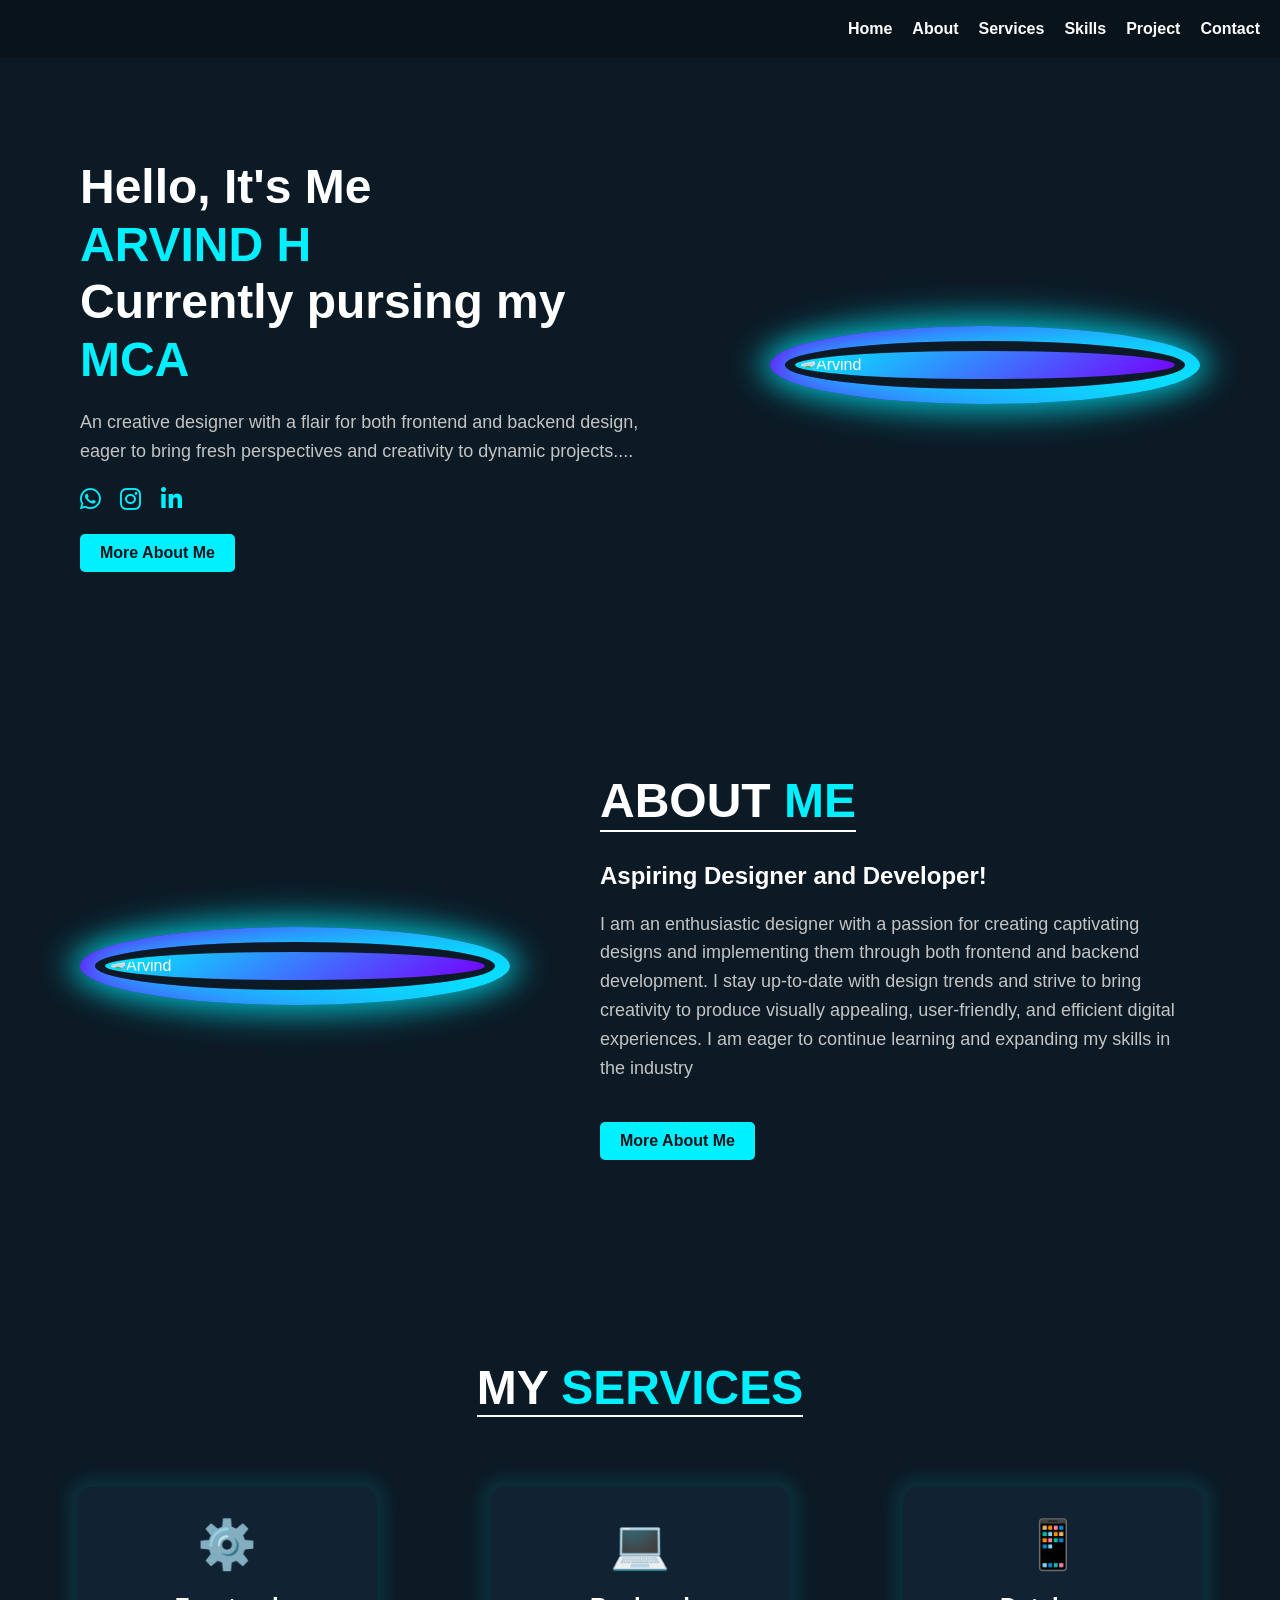
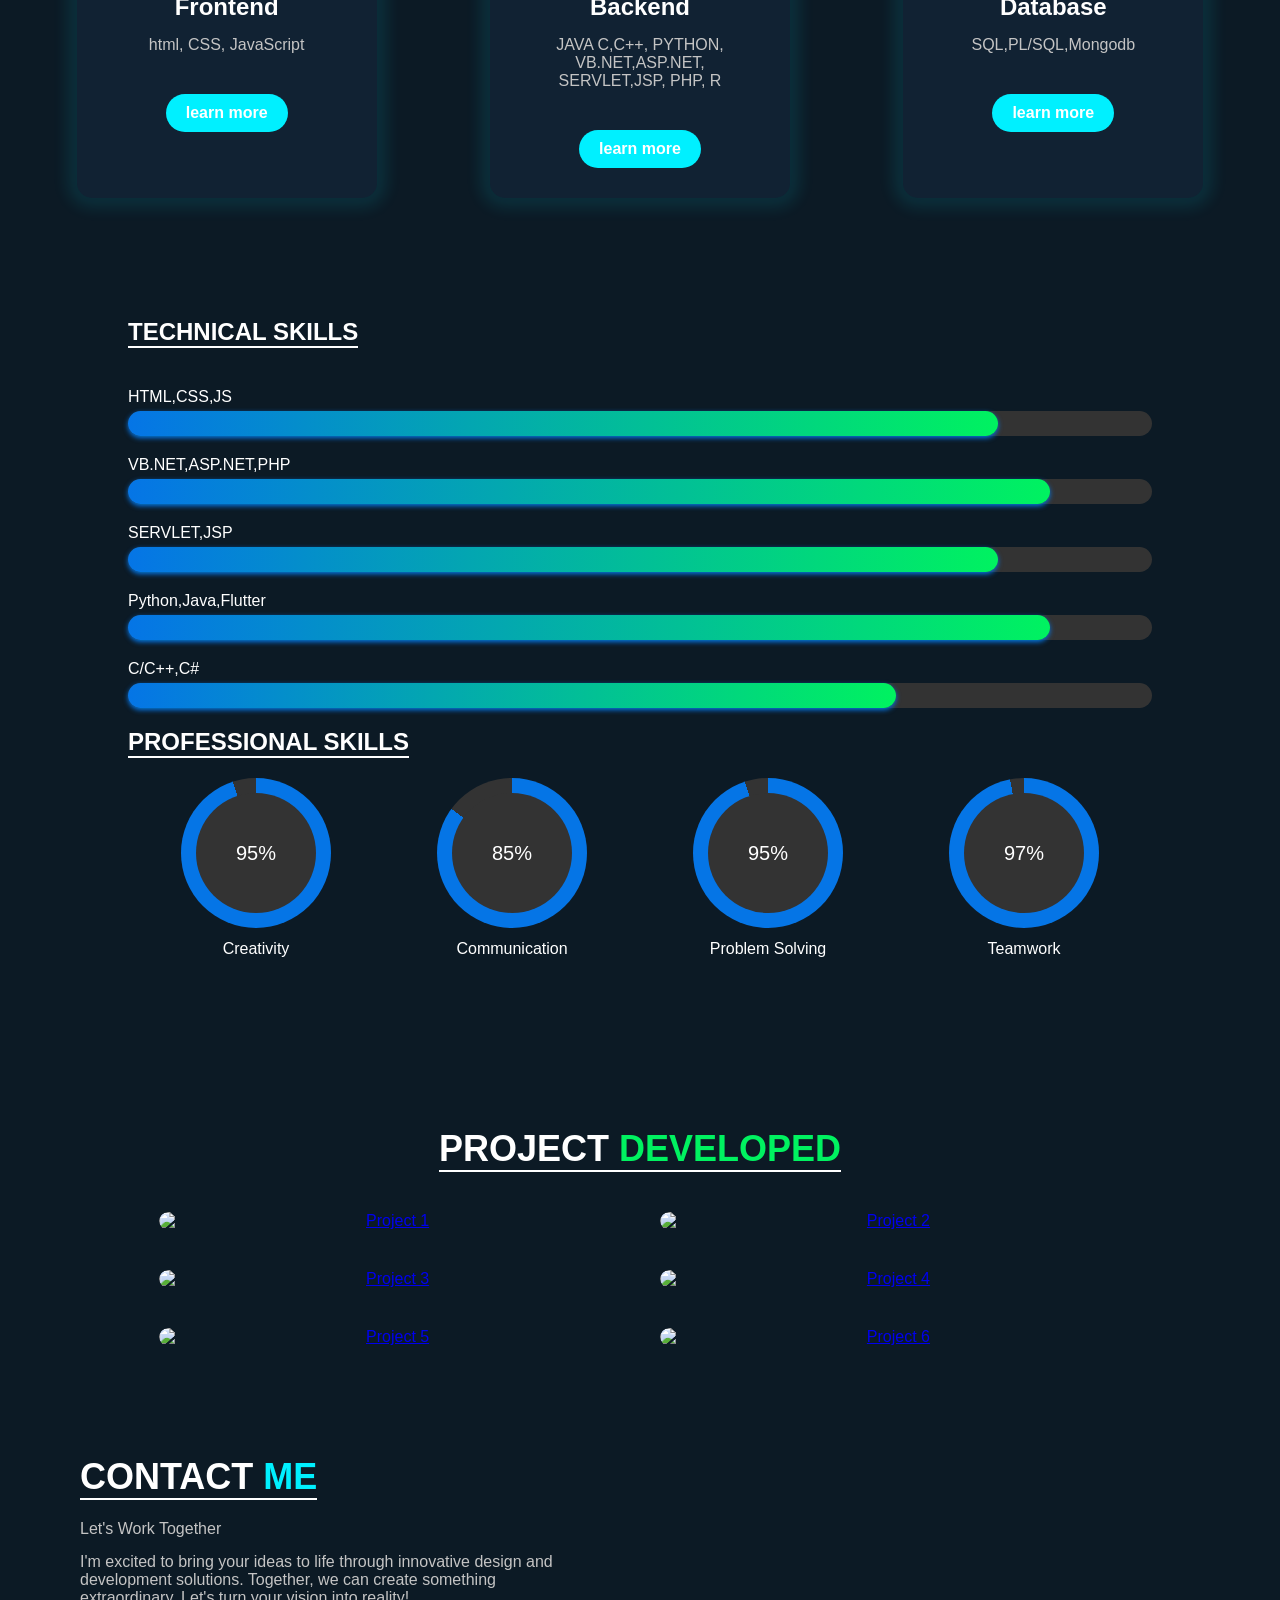
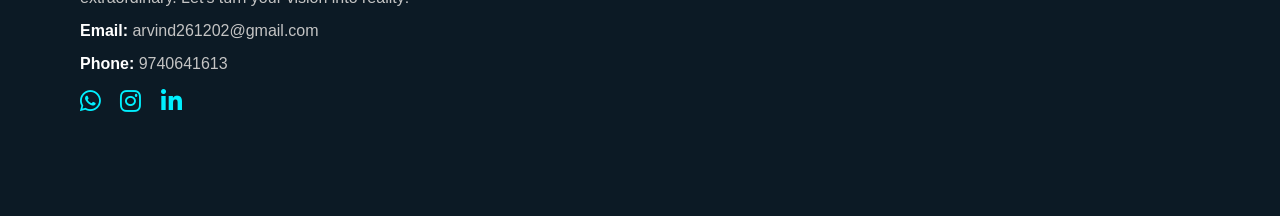
==== Neon Portfolio/index.html @ e2d6d31e "PEOJECT LINKS" ====
<!DOCTYPE html>
<html lang="en">
<head>
    <meta charset="UTF-8">
    <meta name="viewport" content="width=device-width, initial-scale=1.0">
    <title>Portfolio</title>
    <link rel="stylesheet" href="style.css">
    <link rel="stylesheet" href="https://cdnjs.cloudflare.com/ajax/libs/font-awesome/6.0.0-beta3/css/all.min.css">
</head>
<body>
    <header>
        <nav>
            <ul>
                <li><a href="#1">Home</a></li>
                <li><a href="#about">About</a></li>
                <li><a href="#services">Services</a></li>
                <li><a href="#s">Skills</a></li>
                <li><a href="#p">Project</a></li>
                <li><a href="#contact">Contact</a></li>
            </ul>
        </nav>
    </header>
    
    <section class="intro" id=1>
        <div class="intro-text">
            <h1>Hello, It's Me<br><span>ARVIND H</span><br>Currently pursing my<br><span class="typing-animation">MCA</span></h1>
            <p>An creative designer with a flair for both frontend and backend design, eager to bring fresh perspectives and creativity to dynamic projects....</p>
            <div class="social-links">
                <a href="https://wa.me/919740641613"><i class="fab fa-whatsapp"></i></a>
                <a href="https://www.instagram.com/p/CrRPmEQSIMWn3LwCwvvOv8_9trPXLYjxZOBSSM0/?igsh=NTc4MTIwNjQ2YQ=="><i class="fab fa-instagram"></i></a>
		<a href="https://www.linkedin.com/in/arvind-h-413308211"><i class="fab fa-linkedin-in"></i></a>
            </div>
            <a href="#" class="btn" id="actionButton">More About Me</a>
        </div>
        <div class="intro-image">
            <img src="https://github.com/arvindh2612/portfolio/blob/main/Neon%20Portfolio/1.jpg?raw=true" alt="Arvind">
        </div>
    </section>

    <section class="about" id="about">
        <div class="about-image">
            <img src="https://github.com/arvindh2612/portfolio/blob/main/Neon%20Portfolio/01.jpg?raw=true" alt="Arvind">
        </div>
        <div class="about-text">
            <h2>About <span>Me</span></h2>
            <h3>Aspiring Designer and Developer!</h3>
            <p>
               I am an enthusiastic designer with a passion for creating captivating designs and implementing them through both frontend and backend development. I stay up-to-date with design trends and strive to bring creativity to produce visually appealing, user-friendly, and efficient digital experiences. I am eager to continue learning and expanding my skills in the industry
            </p>
            <a href="#" class="btn" id="actionButton">More About Me</a>
        </div>
    </section>

    <section class="services" id="services">
        <h2>My <span>Services</span></h2>
        <div class="services-container">
            <div class="service-box">
                <div class="service-icon">⚙️</div>
                <h3>Frontend</h3>
                <p>html,
		   CSS, 
		   JavaScript </p>
                <a href="#" class="btn" id="actionButton1">learn more</a>
            </div>
            <div class="service-box">
                <div class="service-icon">💻</div>
                <h3>Backend</h3>
                <p>JAVA 
		   C,C++,
		   PYTHON,
		   VB.NET,ASP.NET,
		   SERVLET,JSP,
		   PHP,
		   R</p>
                <a href="#" class="btn" id="actionButton"1>learn more</a>
            </div>
            <div class="service-box">
                <div class="service-icon">📱</div>
                <h3>Database</h3>
                <p>SQL,PL/SQL,Mongodb</p>
                <a href="#" class="btn" id="actionButton1">learn more</a>
            </div>
        </div>
    </section>

    <div class="skills-section" id="s">
        <h2>Technical Skills</h2>
        <div class="skill-bar">
            <p>HTML,CSS,JS</p>
            <div class="progress">
                <div class="progress-done" data-done="85"></div>
            </div>
        </div>
    
        <div class="skill-bar">
            <p>VB.NET,ASP.NET,PHP</p>
            <div class="progress">
                <div class="progress-done" data-done="90"></div>
            </div>
        </div>
    
        <div class="skill-bar">
            <p>SERVLET,JSP</p>
            <div class="progress">
                <div class="progress-done" data-done="85"></div>
            </div>
        </div>
    
        <div class="skill-bar">
            <p>Python,Java,Flutter</p>
            <div class="progress">
                <div class="progress-done" data-done="90"></div>
            </div>
        </div>
    
        <div class="skill-bar">
            <p>C/C++,C#</p>
            <div class="progress">
                <div class="progress-done" data-done="75"></div>
            </div>
        </div>
    
        <h2>Professional Skills</h2>
        <div class="circular-skills">
            <div class="circle" data-percent="95">
                <div class="inner-circle">95%</div>
                <p>Creativity</p>
            </div>
    
            <div class="circle" data-percent="85">
                <div class="inner-circle">85%</div>
                <p>Communication</p>
            </div>
    
            <div class="circle" data-percent="95">
                <div class="inner-circle">95%</div>
                <p>Problem Solving</p>
            </div>
    
            <div class="circle" data-percent="97">
                <div class="inner-circle">97%</div>
                <p>Teamwork</p>
            </div>
        </div>
    </div>
    
    <div class="projects-section" id="p">
    <h2>PROJECT <span>DEVELOPED</span></h2>
    <div class="projects-container">
        <div class="project-card">
           <a href="https://drive.google.com/drive/folders/1bfwuuvdYglUStxRxdQdE3dQtHhbLhgw2?usp=drive_link" target="_blank">
    <img src="https://github.com/arvindh2612/portfolio/blob/main/Neon%20Portfolio/11.png?raw=true" alt="Project 1">
</a>

        </div>
        <div class="project-card">
           <a href="https://drive.google.com/drive/folders/10_g0Iheiun2GchIkLZ5ca935f3SgtmVn?usp=drive_link" target="_blank">
    <img src="https://github.com/arvindh2612/portfolio/blob/main/Neon%20Portfolio/22.png?raw=true" alt="Project 2">
</a>

        </div>
        <div class="project-card">
           <a href="https://drive.google.com/drive/folders/1CnFiN2pW-i9in2poh2NKlp3ZqPqrlKd_?usp=drive_link" target="_blank">
    <img src="https://github.com/arvindh2612/portfolio/blob/main/Neon%20Portfolio/33.png?raw=true" alt="Project 3">
</a>

        </div>
        <div class="project-card">
            <a href="https://drive.google.com/file/d/1uABHupPqCOZxkZaZae-h0K0QW0dFqZ_B/view?usp=drive_link" target="_blank">
    <img src="https://github.com/arvindh2612/portfolio/blob/main/Neon%20Portfolio/44.png?raw=true" alt="Project 4">
</a>

        </div>
        <div class="project-card">
          <a href="https://drive.google.com/file/d/1txXTaRAVcah0fgYKQi0rPGiynWwsBA9i/view?usp=sharing" target="_blank">
    <img src="https://github.com/arvindh2612/portfolio/blob/main/Neon%20Portfolio/55.png?raw=true" alt="Project 5">
</a>

        </div>
        <div class="project-card">
           <a href="https://drive.google.com/file/d/1IMOLx7JztQv7MWDh1-bCkt6s_b5kMtTp/view?usp=drive_link" target="_blank">
    <img src="https://github.com/arvindh2612/portfolio/blob/main/Neon%20Portfolio/66.png?raw=true" alt="Project 6">
</a>

        </div>
    </div>
</div>


    <section class="contact" id="contact">
        <div class="contact-content">
            <div class="contact-info">
                <h2>Contact <span>Me</span></h2>
                <p>Let's Work Together</p>
                <p>I'm excited to bring your ideas to life through innovative design and development solutions. Together, we can create something extraordinary. Let's turn your vision into reality!</p>
                <p><strong>Email:</strong> arvind261202@gmail.com</p>
                <p><strong>Phone:</strong> 9740641613</p>
                <div class="social-links">
		    <a href="https://wa.me/919740641613"><i class="fab fa-whatsapp"></i></a>
                    <a href="https://www.instagram.com/p/CrRPmEQSIMWn3LwCwvvOv8_9trPXLYjxZOBSSM0/?igsh=NTc4MTIwNjQ2YQ=="><i class="fab fa-instagram"></i></a>
                    <a href="https://www.linkedin.com/in/arvind-h-413308211"><i class="fab fa-linkedin-in"></i></a>
                </div>
            </div>
           
        </div>
    </section>
    
    <script>
        // JS for button interaction
        const button = document.getElementById('actionButton');
        button.addEventListener('click', () => {
            alert('Please scroll through my portfolio to find more details about my work and experience!');
        });
    </script>
 <script>
        // JS for button interaction
        const button = document.getElementById('actionButton1');
        button.addEventListener('click', () => {
            alert('More information will be available soon!');
        });
    </script>
    
    

    <script src="script.js"></script>
</body>
</html>
---- Neon Portfolio/style.css ----
/* Reset */
* {
  margin: 0;
  padding: 0;
  box-sizing: border-box;
}

body {
  font-family: 'Arial', sans-serif;
  background-color: #0c1a25;
  color: white;
  padding: 0px 0px;
}

header {
  background-color: #09131c;
  padding: 20px 20px;
}

nav ul {
  list-style-type: none;
  margin: 0;
  padding: 0;
  display: flex;
  justify-content: flex-end;
}

nav ul li {
  margin-left: 20px;
}

nav ul li a {
  color: white;
  text-decoration: none;
  font-weight: bold;
}

.intro {
  display: flex;
  justify-content: space-between;
  align-items: center;
  padding: 100px 80px;
  background-color: #0c1a25;
}

.intro-text {
  max-width: 600px;
}

.intro-text h1 {
  font-size: 48px;
  line-height: 1.2;
  color: #ffffff;
}

.intro-text span {
  color: #00f0ff;
}

.intro-text p {
  margin: 20px 0;
  font-size: 18px;
  line-height: 1.6;
  color: #c4c4c4;
}

.social-links a {
  margin-right: 10px;
  color: white;
  font-size: 24px;
  text-decoration: none;
  transition: color 0.3s;
}

.social-links a:hover {
  color: #00f0ff;
}

.btn {
  display: inline-block;
  margin-top: 20px;
  padding: 10px 20px;
  background-color: #00f0ff;
  color: #09131c;
  text-decoration: none;
  font-weight: bold;
  border-radius: 5px;
  transition: background-color 0.3s;
}

.btn:hover {
  background-color: #00c4ff;
}

.intro-image img {
  width: 400px;
  height: auto;
  border-radius: 50%;
  box-shadow: 0 0 30px 10px rgba(0, 240, 255, 0.7);
  border: 10px solid #0c1a25;
  background: linear-gradient(145deg, #00f0ff, #7600ff);
  padding: 5px;
}

.intro-image {
  display: flex;
  align-items: center;
  justify-content: center;
  background: linear-gradient(145deg, #7600ff, #00f0ff);
  border-radius: 50%;
  padding: 15px;
  box-shadow: 0 0 30px 15px rgba(0, 240, 255, 0.4);
}



.about {
  display: flex;
  justify-content: space-between;
  align-items: center;
  padding: 100px 80px;
  background-color: #0c1a25;
}

.about-text {
  max-width: 600px;
}

.about-text h2 {
  font-size: 48px;
  line-height: 1.2;
  color: #ffffff;
}

.about-text span {
  color: #00f0ff;
}

.about-text h3 {
  font-size: 24px;
  margin-top: 10px;
  color: #ffffff;
}

.about-text p {
  margin: 20px 0;
  font-size: 18px;
  line-height: 1.6;
  color: #c4c4c4;
}

.about-image img {
  width: 400px;
  height: auto;
  border-radius: 50%;
  box-shadow: 0 0 30px 10px rgba(0, 240, 255, 0.7);
  border: 10px solid #0c1a25;
  background: linear-gradient(145deg, #00f0ff, #7600ff);
  padding: 5px;
}

.about-image {
  display: flex;
  align-items: center;
  justify-content: center;
  background: linear-gradient(145deg, #7600ff, #00f0ff);
  border-radius: 50%;
  padding: 15px;
  box-shadow: 0 0 30px 15px rgba(0, 240, 255, 0.4);
}



.services {
  padding: 100px 20px;
  background-color: #0c1a25;
  text-align: center;
}

.services h2 {
  font-size: 48px;
  color: #ffffff;
  margin-bottom: 50px;
}

.services h2 span {
  color: #00f0ff;
}

.services-container {
  display: flex;
  justify-content: space-around;
  flex-wrap: wrap;
}

.service-box {
  background-color: #112233;
  padding: 30px;
  border-radius: 15px;
  box-shadow: 0 0 15px 10px rgba(0, 240, 255, 0.1);
  width: 300px;
  margin: 20px;
  transition: transform 0.3s ease;
}

.service-box:hover {
  transform: translateY(-10px);
  box-shadow: 0 0 30px 15px rgba(0, 240, 255, 0.3);
}

.service-icon {
  font-size: 48px;
  margin-bottom: 20px;
  color: #00f0ff;
}

.service-box h3 {
  font-size: 24px;
  color: #ffffff;
  margin-bottom: 15px;
}

.service-box p {
  font-size: 16px;
  color: #c4c4c4;
  margin-bottom: 20px;
}

.service-box .btn {
  display: inline-block;
  padding: 10px 20px;
  color: #ffffff;
  background-color: #00f0ff;
  border-radius: 25px;
  text-decoration: none;
  transition: background-color 0.3s ease;
}

.service-box .btn:hover {
  background-color: #00cce7;
}



.skills-section {
  width: 80%;
  margin: auto;
  color: #fff;
}

h2 {
  text-align: center;
  margin-bottom: 20px;
  text-transform: uppercase;
  border-bottom: 2px solid #fff;
  display: inline-block;
}

.skill-bar {
  margin: 20px 0;
}

p {
  margin: 0;
}

.progress {
  background-color: #333;
  border-radius: 20px;
  position: relative;
  margin: 5px 0;
  height: 25px;
  width: 100%;
}

.progress-done {
  background: linear-gradient(to left, #00f260, #0575e6);
  box-shadow: 0 3px 3px -5px #00f260, 0 2px 5px #0575e6;
  border-radius: 20px;
  color: #fff;
  height: 100%;
  width: 0;
  opacity: 0;
  transition: 1s ease 0.3s;
}

.circular-skills {
  display: flex;
  justify-content: space-around;
  flex-wrap: wrap;
}

.circle {
  width: 150px;
  height: 150px;
  border-radius: 50%;
  background: conic-gradient(#0575e6 calc(var(--percent) * 1%), #333 0);
  display: flex;
  justify-content: center;
  align-items: center;
  position: relative;
}

.inner-circle {
  width: 80%;
  height: 80%;
  border-radius: 50%;
  background-color: #333;
  display: flex;
  justify-content: center;
  align-items: center;
  font-size: 20px;
}

.circle p {
  position: absolute;
  bottom: -30px;
  text-align: center;
}


.projects-section {
  width: 80%;
  margin: auto;
  text-align: center;
  color: #fff;
  margin-top: 200px;
}

.projects-section h2 {
  text-transform: uppercase;
  font-size: 36px;
  margin-bottom: 30px;
}

.projects-section h2 span {
  color: #00f260; /* Highlighted color */
}

.projects-container {
  display: flex;
  justify-content: space-between;
  gap: 20px;
}

.project-card {
  width: 30%;
  border-radius: 10px;
  overflow: hidden;
  transition: transform 0.3s ease-in-out;
}

.project-card img {
  width: 100%;
  height: auto;
  display: block;
  object-fit: cover;
}

.project-card:hover {
  transform: scale(1.05);
}


.contact {
  padding: 100px 80px;
  background-color: #0c1a25;
  color: #ffffff;
}

.contact-content {
  display: flex;
  justify-content: space-between;
  align-items: flex-start;
  flex-wrap: wrap;
}

.contact-info {
  max-width: 45%;
}

.contact-info h2 {
  font-size: 36px;
  color: #ffffff;
  margin-bottom: 20px;
}

.contact-info h2 span {
  color: #00f0ff;
}

.contact-info p {
  font-size: 16px;
  margin-bottom: 15px;
  color: #c4c4c4;
}

.contact-info p strong {
  color: #ffffff;
}

.social-links a {
  font-size: 24px;
  color: #00f0ff;
  margin-right: 15px;
  transition: color 0.3s ease;
}

.social-links a:hover {
  color: #00cce7;
}

.contact-form {
  max-width: 45%;
  width: 100%;
}

.contact-form input, .contact-form textarea {
  width: 100%;
  padding: 15px;
  margin-bottom: 15px;
  border-radius: 10px;
  border: none;
  background-color: #112233;
  color: #ffffff;
  font-size: 16px;
}

.contact-form textarea {
  height: 150px;
  resize: none;
}

.contact-form .btn {
  width: 100%;
  padding: 15px 20px;
  background-color: #00f0ff;
  color: #ffffff;
  border: none;
  border-radius: 25px;
  font-size: 18px;
  cursor: pointer;
  transition: background-color 0.3s ease;
}

.contact-form .btn:hover {
  background-color: #00cce7;
}
.projects-section {
    text-align: center;
}

.projects-container {
    display: flex;              /* Enable Flexbox layout */
    flex-wrap: wrap;           /* Allow items to wrap onto the next line */
    justify-content: center;    /* Center the items */
}

.project-card {
    width: 45%;                /* Each image will take up about 45% of the row */
    margin: 10px;              /* Add space around each project card */
}

.project-card img {
    width: 100%;               /* Ensure the image fills the card */
    border-radius: 10px;       /* Optional: Add rounded corners */
    transition: transform 0.3s; /* Smooth hover effect */
}

.project-card img:hover {
    transform: scale(1.05);    /* Slight zoom effect on hover */
}
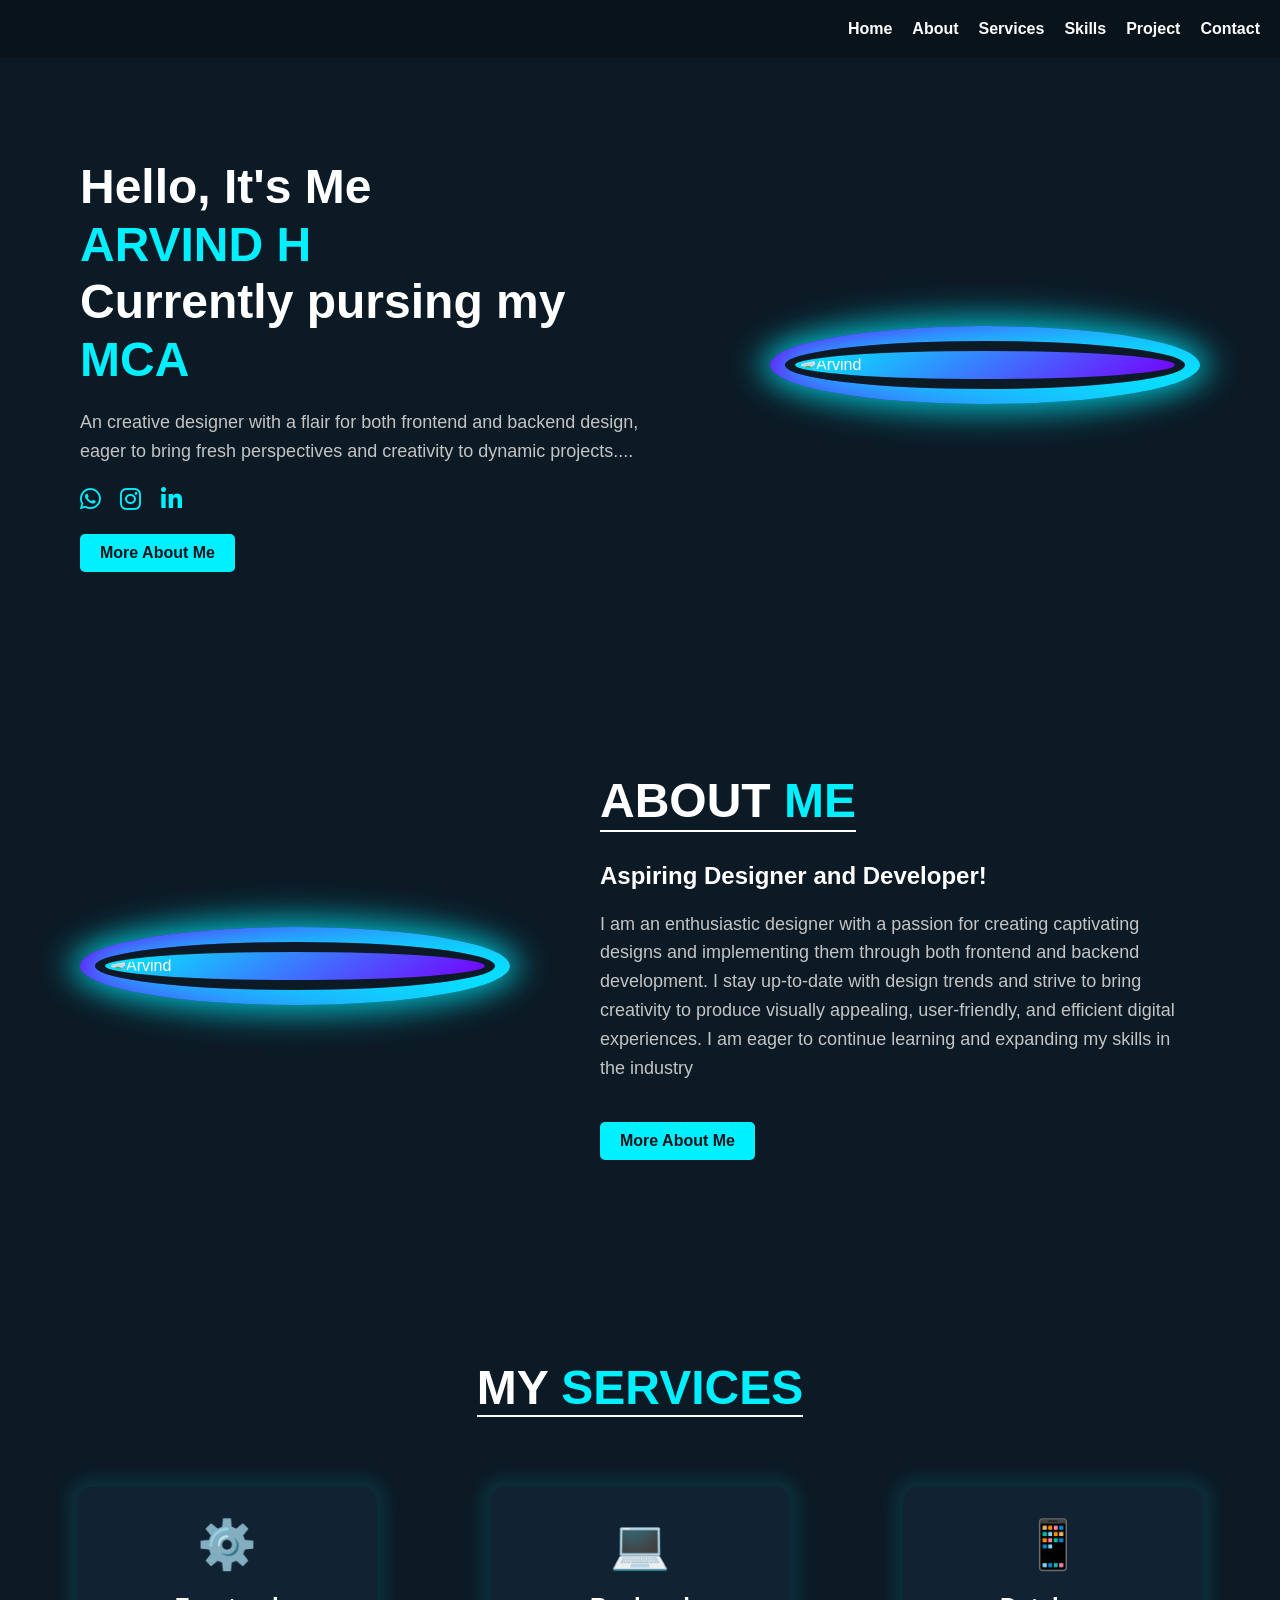
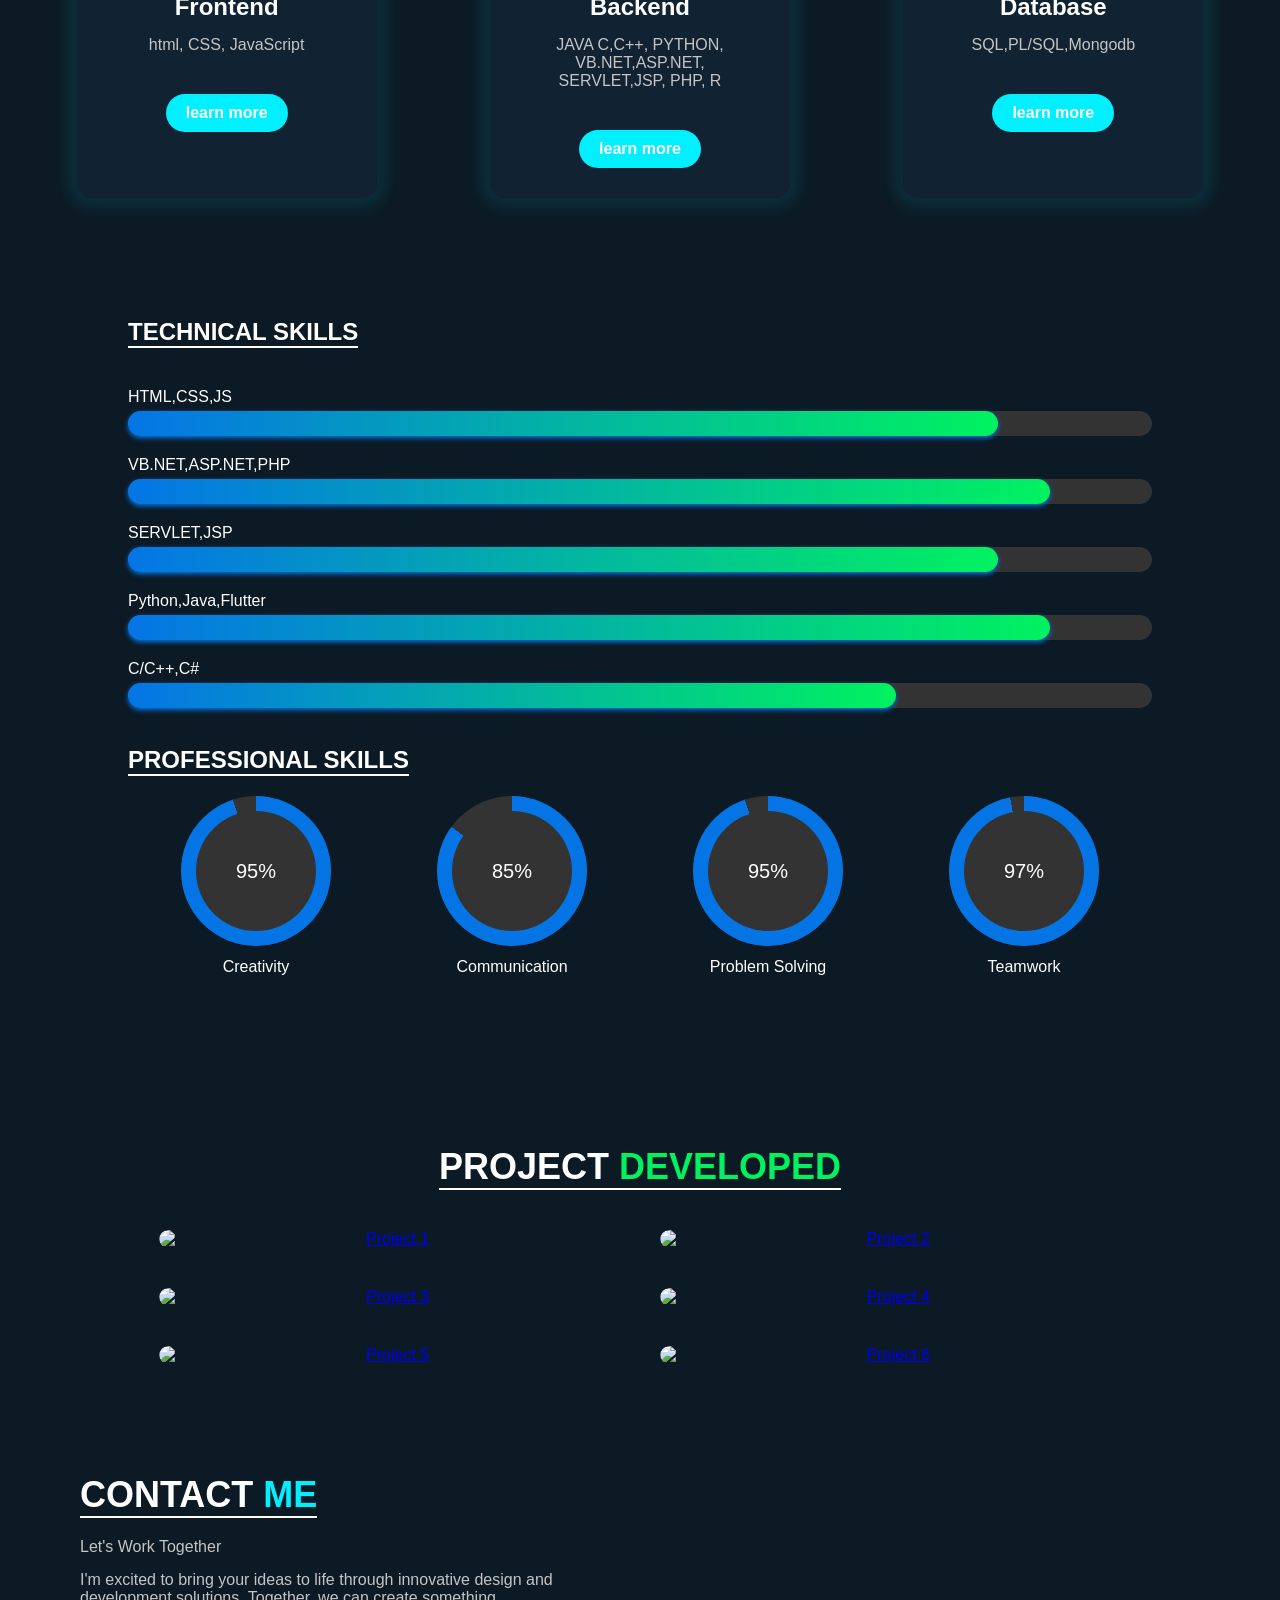
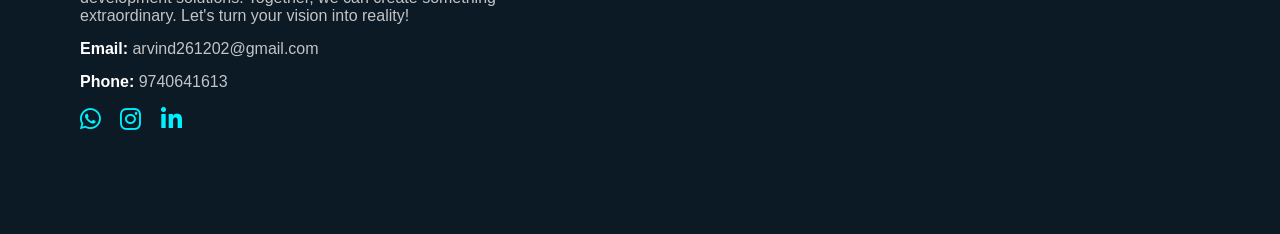
==== commit 1adb9ce4: "Update index.html" ====
--- a/Neon Portfolio/index.html
+++ b/Neon Portfolio/index.html
@@ -119,8 +119,9 @@
                 <div class="progress-done" data-done="75"></div>
             </div>
         </div>
-    
+    <br>
         <h2>Professional Skills</h2>
+	    <br>
         <div class="circular-skills">
             <div class="circle" data-percent="95">
                 <div class="inner-circle">95%</div>
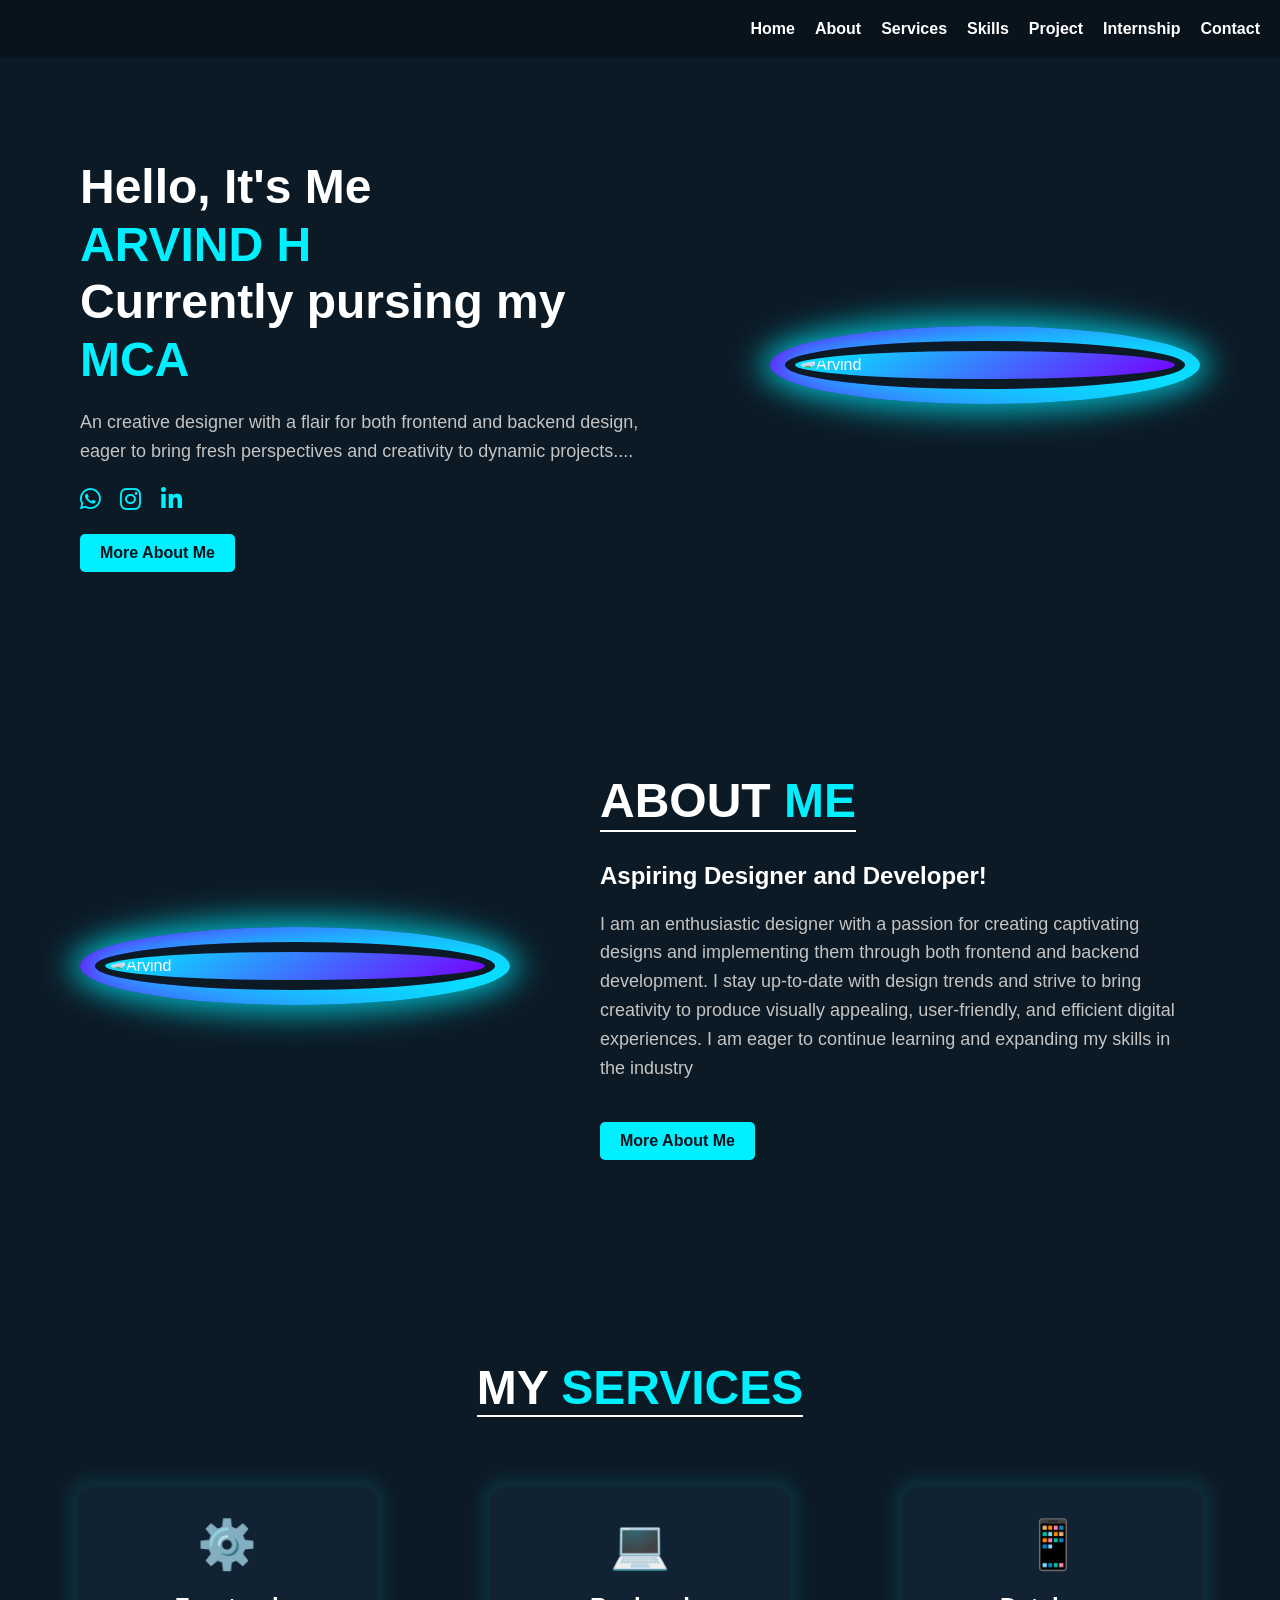
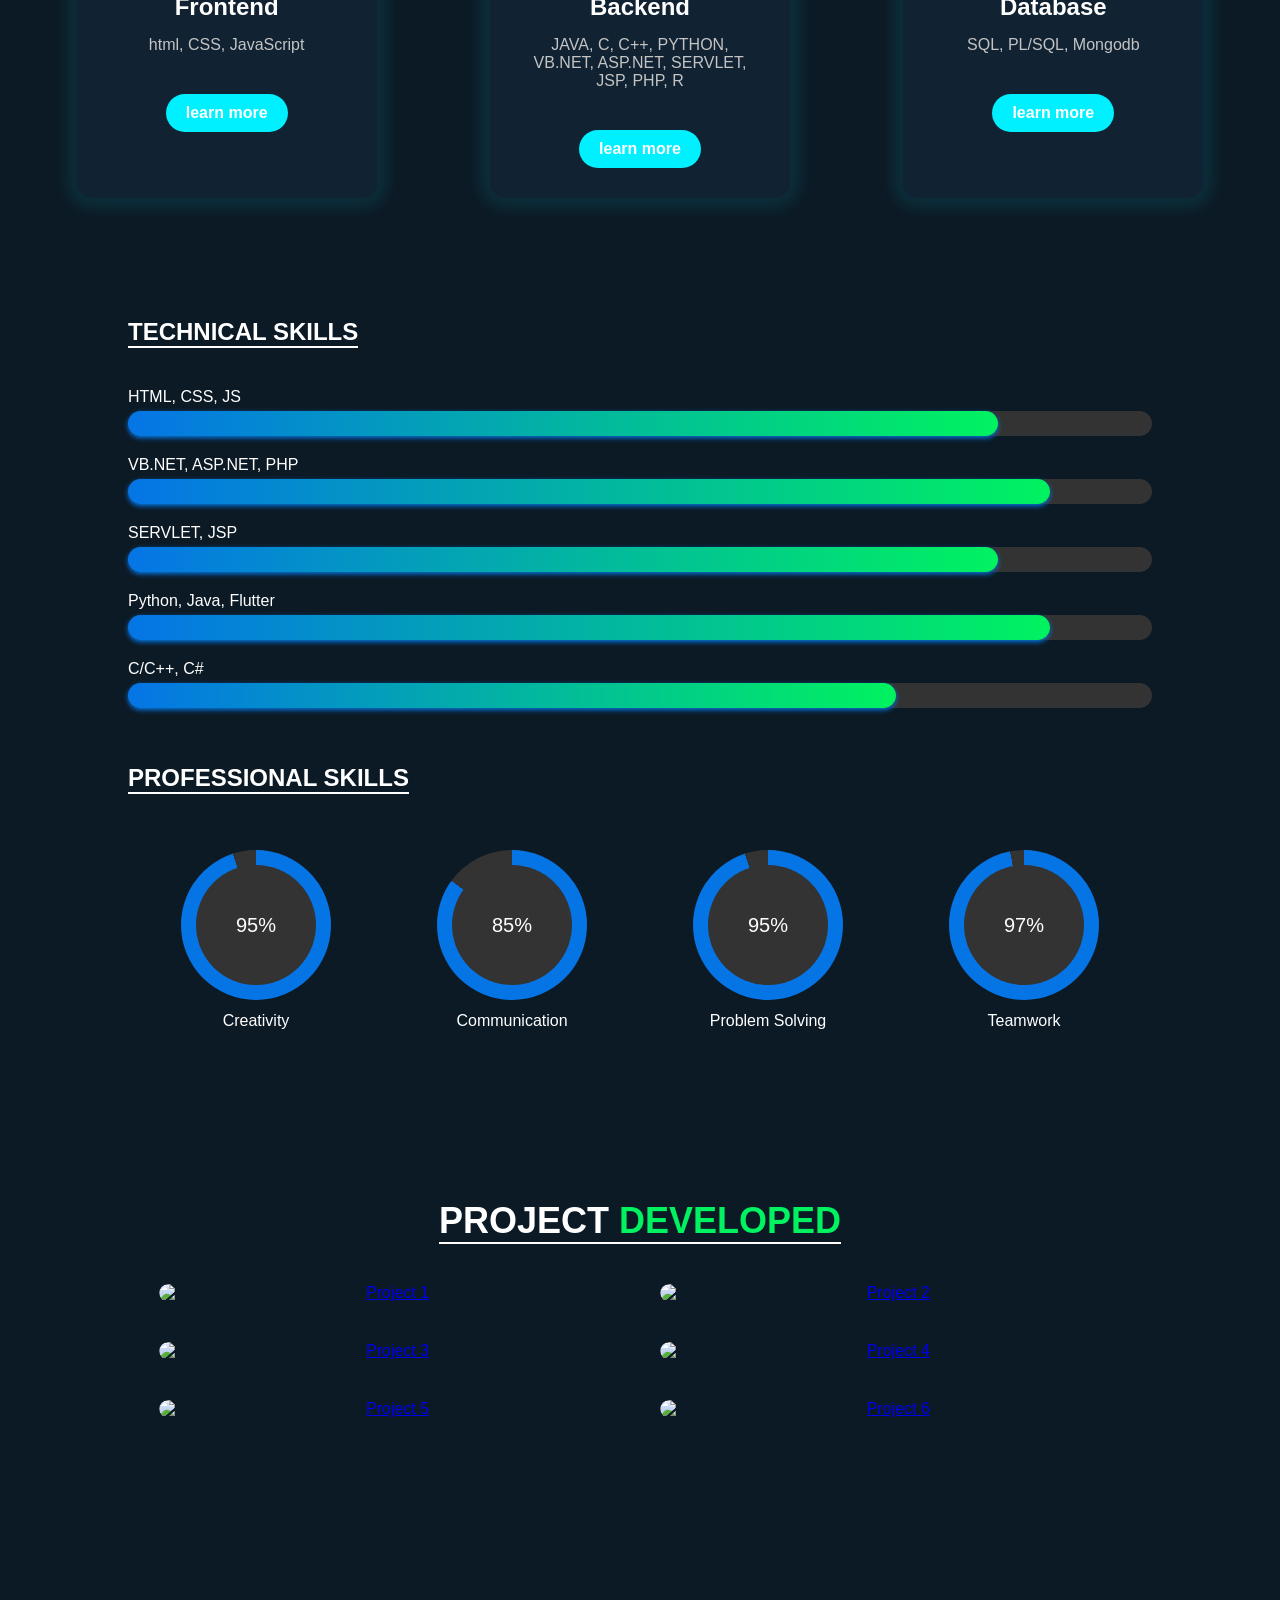
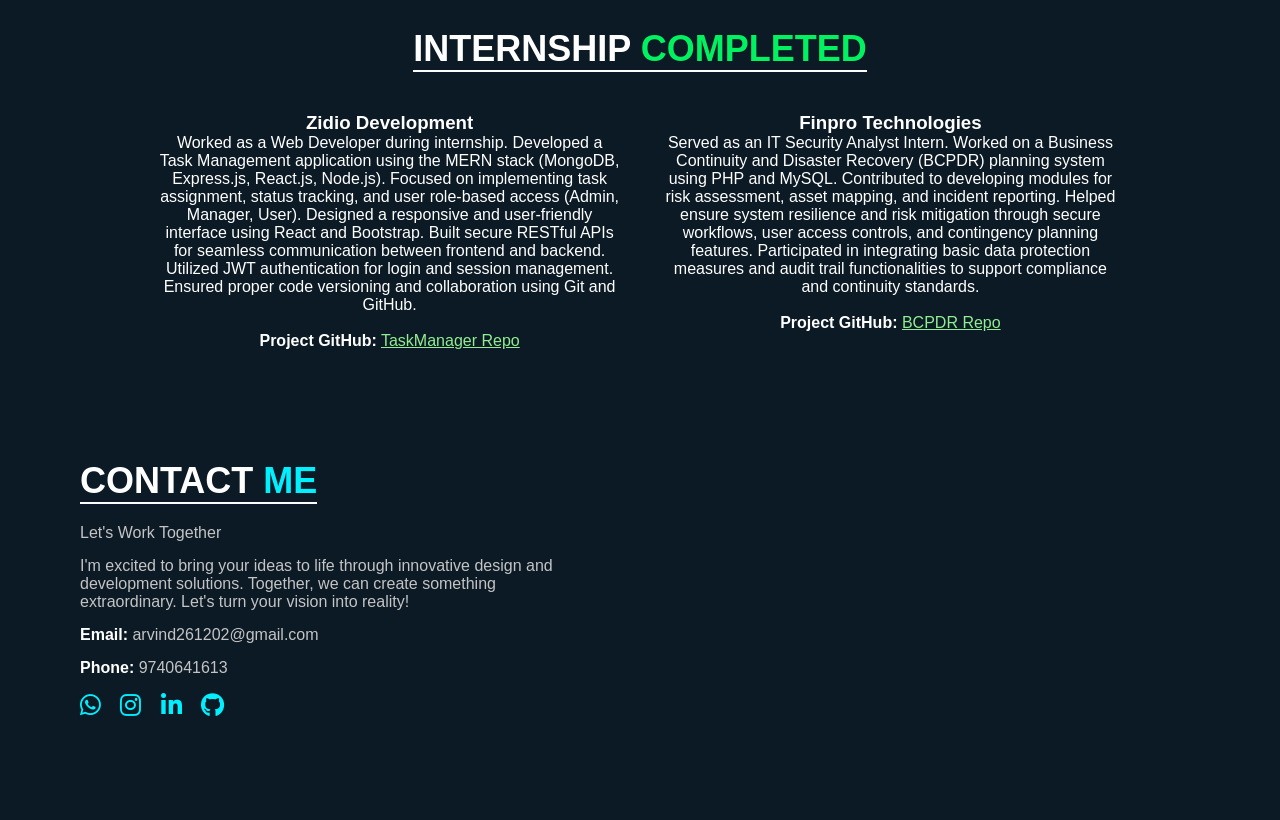
==== commit 22136405: "Added Internship" ====
--- a/Neon Portfolio/index.html
+++ b/Neon Portfolio/index.html
@@ -16,19 +16,20 @@
                 <li><a href="#services">Services</a></li>
                 <li><a href="#s">Skills</a></li>
                 <li><a href="#p">Project</a></li>
+                <li><a href="#internship">Internship</a></li>
                 <li><a href="#contact">Contact</a></li>
             </ul>
         </nav>
     </header>
-    
-    <section class="intro" id=1>
+
+    <section class="intro" id="1">
         <div class="intro-text">
             <h1>Hello, It's Me<br><span>ARVIND H</span><br>Currently pursing my<br><span class="typing-animation">MCA</span></h1>
             <p>An creative designer with a flair for both frontend and backend design, eager to bring fresh perspectives and creativity to dynamic projects....</p>
             <div class="social-links">
                 <a href="https://wa.me/919740641613"><i class="fab fa-whatsapp"></i></a>
                 <a href="https://www.instagram.com/p/CrRPmEQSIMWn3LwCwvvOv8_9trPXLYjxZOBSSM0/?igsh=NTc4MTIwNjQ2YQ=="><i class="fab fa-instagram"></i></a>
-		<a href="https://www.linkedin.com/in/arvind-h-413308211"><i class="fab fa-linkedin-in"></i></a>
+                <a href="https://www.linkedin.com/in/arvind-h-413308211"><i class="fab fa-linkedin-in"></i></a>
             </div>
             <a href="#" class="btn" id="actionButton">More About Me</a>
         </div>
@@ -45,7 +46,7 @@
             <h2>About <span>Me</span></h2>
             <h3>Aspiring Designer and Developer!</h3>
             <p>
-               I am an enthusiastic designer with a passion for creating captivating designs and implementing them through both frontend and backend development. I stay up-to-date with design trends and strive to bring creativity to produce visually appealing, user-friendly, and efficient digital experiences. I am eager to continue learning and expanding my skills in the industry
+                I am an enthusiastic designer with a passion for creating captivating designs and implementing them through both frontend and backend development. I stay up-to-date with design trends and strive to bring creativity to produce visually appealing, user-friendly, and efficient digital experiences. I am eager to continue learning and expanding my skills in the industry
             </p>
             <a href="#" class="btn" id="actionButton">More About Me</a>
         </div>
@@ -57,27 +58,19 @@
             <div class="service-box">
                 <div class="service-icon">⚙️</div>
                 <h3>Frontend</h3>
-                <p>html,
-		   CSS, 
-		   JavaScript </p>
+                <p>html, CSS, JavaScript</p>
                 <a href="#" class="btn" id="actionButton1">learn more</a>
             </div>
             <div class="service-box">
                 <div class="service-icon">💻</div>
                 <h3>Backend</h3>
-                <p>JAVA 
-		   C,C++,
-		   PYTHON,
-		   VB.NET,ASP.NET,
-		   SERVLET,JSP,
-		   PHP,
-		   R</p>
-                <a href="#" class="btn" id="actionButton"1>learn more</a>
+                <p>JAVA, C, C++, PYTHON, VB.NET, ASP.NET, SERVLET, JSP, PHP, R</p>
+                <a href="#" class="btn" id="actionButton1">learn more</a>
             </div>
             <div class="service-box">
                 <div class="service-icon">📱</div>
                 <h3>Database</h3>
-                <p>SQL,PL/SQL,Mongodb</p>
+                <p>SQL, PL/SQL, Mongodb</p>
                 <a href="#" class="btn" id="actionButton1">learn more</a>
             </div>
         </div>
@@ -86,142 +79,146 @@
     <div class="skills-section" id="s">
         <h2>Technical Skills</h2>
         <div class="skill-bar">
-            <p>HTML,CSS,JS</p>
+            <p>HTML, CSS, JS</p>
             <div class="progress">
                 <div class="progress-done" data-done="85"></div>
             </div>
         </div>
-    
-        <div class="skill-bar">
-            <p>VB.NET,ASP.NET,PHP</p>
+        <div class="skill-bar">
+            <p>VB.NET, ASP.NET, PHP</p>
             <div class="progress">
                 <div class="progress-done" data-done="90"></div>
             </div>
         </div>
-    
-        <div class="skill-bar">
-            <p>SERVLET,JSP</p>
+        <div class="skill-bar">
+            <p>SERVLET, JSP</p>
             <div class="progress">
                 <div class="progress-done" data-done="85"></div>
             </div>
         </div>
-    
-        <div class="skill-bar">
-            <p>Python,Java,Flutter</p>
+        <div class="skill-bar">
+            <p>Python, Java, Flutter</p>
             <div class="progress">
                 <div class="progress-done" data-done="90"></div>
             </div>
         </div>
-    
-        <div class="skill-bar">
-            <p>C/C++,C#</p>
+        <div class="skill-bar">
+            <p>C/C++, C#</p>
             <div class="progress">
                 <div class="progress-done" data-done="75"></div>
             </div>
         </div>
-    <br>
-        <h2>Professional Skills</h2>
-	    <br>
+        <br><br>
+        <h2>Professional Skills</h2> <br><br><br>
         <div class="circular-skills">
             <div class="circle" data-percent="95">
-                <div class="inner-circle">95%</div>
+                <div class="inner-circle">95%</div> 
                 <p>Creativity</p>
             </div>
-    
             <div class="circle" data-percent="85">
                 <div class="inner-circle">85%</div>
                 <p>Communication</p>
             </div>
-    
             <div class="circle" data-percent="95">
                 <div class="inner-circle">95%</div>
                 <p>Problem Solving</p>
             </div>
-    
             <div class="circle" data-percent="97">
                 <div class="inner-circle">97%</div>
                 <p>Teamwork</p>
             </div>
         </div>
     </div>
-    
+
     <div class="projects-section" id="p">
-    <h2>PROJECT <span>DEVELOPED</span></h2>
+        <h2>PROJECT <span>DEVELOPED</span></h2>
+        <div class="projects-container">
+            <div class="project-card">
+                <a href="https://drive.google.com/drive/folders/1bfwuuvdYglUStxRxdQdE3dQtHhbLhgw2?usp=drive_link" target="_blank">
+                    <img src="https://github.com/arvindh2612/portfolio/blob/main/Neon%20Portfolio/11.png?raw=true" alt="Project 1">
+                </a>
+            </div>
+            <div class="project-card">
+                <a href="https://drive.google.com/drive/folders/10_g0Iheiun2GchIkLZ5ca935f3SgtmVn?usp=drive_link" target="_blank">
+                    <img src="https://github.com/arvindh2612/portfolio/blob/main/Neon%20Portfolio/22.png?raw=true" alt="Project 2">
+                </a>
+            </div>
+            <div class="project-card">
+                <a href="https://drive.google.com/drive/folders/1CnFiN2pW-i9in2poh2NKlp3ZqPqrlKd_?usp=drive_link" target="_blank">
+                    <img src="https://github.com/arvindh2612/portfolio/blob/main/Neon%20Portfolio/33.png?raw=true" alt="Project 3">
+                </a>
+            </div>
+            <div class="project-card">
+                <a href="https://drive.google.com/file/d/1uABHupPqCOZxkZaZae-h0K0QW0dFqZ_B/view?usp=drive_link" target="_blank">
+                    <img src="https://github.com/arvindh2612/portfolio/blob/main/Neon%20Portfolio/44.png?raw=true" alt="Project 4">
+                </a>
+            </div>
+            <div class="project-card">
+                <a href="https://drive.google.com/file/d/1txXTaRAVcah0fgYKQi0rPGiynWwsBA9i/view?usp=sharing" target="_blank">
+                    <img src="https://github.com/arvindh2612/portfolio/blob/main/Neon%20Portfolio/55.png?raw=true" alt="Project 5">
+                </a>
+            </div>
+            <div class="project-card">
+                <a href="https://drive.google.com/file/d/1IMOLx7JztQv7MWDh1-bCkt6s_b5kMtTp/view?usp=drive_link" target="_blank">
+                    <img src="https://github.com/arvindh2612/portfolio/blob/main/Neon%20Portfolio/66.png?raw=true" alt="Project 6">
+                </a>
+            </div>
+        </div>
+    </div>
+
+   <div class="projects-section" id="internship">
+    <h2>INTERNSHIP <span>COMPLETED</span></h2>
     <div class="projects-container">
         <div class="project-card">
-           <a href="https://drive.google.com/drive/folders/1bfwuuvdYglUStxRxdQdE3dQtHhbLhgw2?usp=drive_link" target="_blank">
-    <img src="https://github.com/arvindh2612/portfolio/blob/main/Neon%20Portfolio/11.png?raw=true" alt="Project 1">
-</a>
-
-        </div>
+            <h3>Zidio Development</h3>
+            <p>
+                Worked as a Web Developer during internship. Developed a Task Management application using the MERN stack (MongoDB, Express.js, React.js, Node.js). Focused on implementing task assignment, status tracking, and user role-based access (Admin, Manager, User). Designed a responsive and user-friendly interface using React and Bootstrap. Built secure RESTful APIs for seamless communication between frontend and backend. Utilized JWT authentication for login and session management. Ensured proper code versioning and collaboration using Git and GitHub.
+           <br><br><strong>Project GitHub:</strong> <a href="https://github.com/Hanamaraddi17/TaskManager.git" target="_blank" style="color: lightgreen;">TaskManager Repo</a>
+
+            </p>
+        </div>
+
         <div class="project-card">
-           <a href="https://drive.google.com/drive/folders/10_g0Iheiun2GchIkLZ5ca935f3SgtmVn?usp=drive_link" target="_blank">
-    <img src="https://github.com/arvindh2612/portfolio/blob/main/Neon%20Portfolio/22.png?raw=true" alt="Project 2">
-</a>
-
-        </div>
-        <div class="project-card">
-           <a href="https://drive.google.com/drive/folders/1CnFiN2pW-i9in2poh2NKlp3ZqPqrlKd_?usp=drive_link" target="_blank">
-    <img src="https://github.com/arvindh2612/portfolio/blob/main/Neon%20Portfolio/33.png?raw=true" alt="Project 3">
-</a>
-
-        </div>
-        <div class="project-card">
-            <a href="https://drive.google.com/file/d/1uABHupPqCOZxkZaZae-h0K0QW0dFqZ_B/view?usp=drive_link" target="_blank">
-    <img src="https://github.com/arvindh2612/portfolio/blob/main/Neon%20Portfolio/44.png?raw=true" alt="Project 4">
-</a>
-
-        </div>
-        <div class="project-card">
-          <a href="https://drive.google.com/file/d/1txXTaRAVcah0fgYKQi0rPGiynWwsBA9i/view?usp=sharing" target="_blank">
-    <img src="https://github.com/arvindh2612/portfolio/blob/main/Neon%20Portfolio/55.png?raw=true" alt="Project 5">
-</a>
-
-        </div>
-        <div class="project-card">
-           <a href="https://drive.google.com/file/d/1IMOLx7JztQv7MWDh1-bCkt6s_b5kMtTp/view?usp=drive_link" target="_blank">
-    <img src="https://github.com/arvindh2612/portfolio/blob/main/Neon%20Portfolio/66.png?raw=true" alt="Project 6">
-</a>
-
+            <h3>Finpro Technologies</h3>
+            <p>
+                Served as an IT Security Analyst Intern. Worked on a Business Continuity and Disaster Recovery (BCPDR) planning system using PHP and MySQL. Contributed to developing modules for risk assessment, asset mapping, and incident reporting. Helped ensure system resilience and risk mitigation through secure workflows, user access controls, and contingency planning features. Participated in integrating basic data protection measures and audit trail functionalities to support compliance and continuity standards.
+               <br> <br><strong>Project GitHub:</strong> <a href="https://github.com/arvindh2612/BCPDR.git" target="_blank"style="color: lightgreen;">BCPDR Repo</a>
+            </p>
         </div>
     </div>
 </div>
 
 
     <section class="contact" id="contact">
-        <div class="contact-content">
-            <div class="contact-info">
-                <h2>Contact <span>Me</span></h2>
-                <p>Let's Work Together</p>
-                <p>I'm excited to bring your ideas to life through innovative design and development solutions. Together, we can create something extraordinary. Let's turn your vision into reality!</p>
-                <p><strong>Email:</strong> arvind261202@gmail.com</p>
-                <p><strong>Phone:</strong> 9740641613</p>
-                <div class="social-links">
-		    <a href="https://wa.me/919740641613"><i class="fab fa-whatsapp"></i></a>
-                    <a href="https://www.instagram.com/p/CrRPmEQSIMWn3LwCwvvOv8_9trPXLYjxZOBSSM0/?igsh=NTc4MTIwNjQ2YQ=="><i class="fab fa-instagram"></i></a>
-                    <a href="https://www.linkedin.com/in/arvind-h-413308211"><i class="fab fa-linkedin-in"></i></a>
-                </div>
-            </div>
-           
-        </div>
-    </section>
-    
+    <div class="contact-content">
+        <div class="contact-info">
+            <h2>Contact <span>Me</span></h2>
+            <p>Let's Work Together</p>
+            <p>I'm excited to bring your ideas to life through innovative design and development solutions. Together, we can create something extraordinary. Let's turn your vision into reality!</p>
+            <p><strong>Email:</strong> arvind261202@gmail.com</p>
+            <p><strong>Phone:</strong> 9740641613</p>
+            <div class="social-links">
+                <a href="https://wa.me/919740641613"><i class="fab fa-whatsapp"></i></a>
+                <a href="https://www.instagram.com/p/CrRPmEQSIMWn3LwCwvvOv8_9trPXLYjxZOBSSM0/?igsh=NTc4MTIwNjQ2YQ=="><i class="fab fa-instagram"></i></a>
+                <a href="https://www.linkedin.com/in/arvind-h-413308211"><i class="fab fa-linkedin-in"></i></a>
+                <a href="https://github.com/arvindh2612"><i class="fab fa-github"></i></a>
+            </div>
+        </div>
+    </div>
+</section>
+
+
     <script>
-        // JS for button interaction
         const button = document.getElementById('actionButton');
         button.addEventListener('click', () => {
             alert('Please scroll through my portfolio to find more details about my work and experience!');
         });
-    </script>
- <script>
-        // JS for button interaction
-        const button = document.getElementById('actionButton1');
-        button.addEventListener('click', () => {
+
+        const button1 = document.getElementById('actionButton1');
+        button1.addEventListener('click', () => {
             alert('More information will be available soon!');
         });
     </script>
-    
-    
 
     <script src="script.js"></script>
 </body>
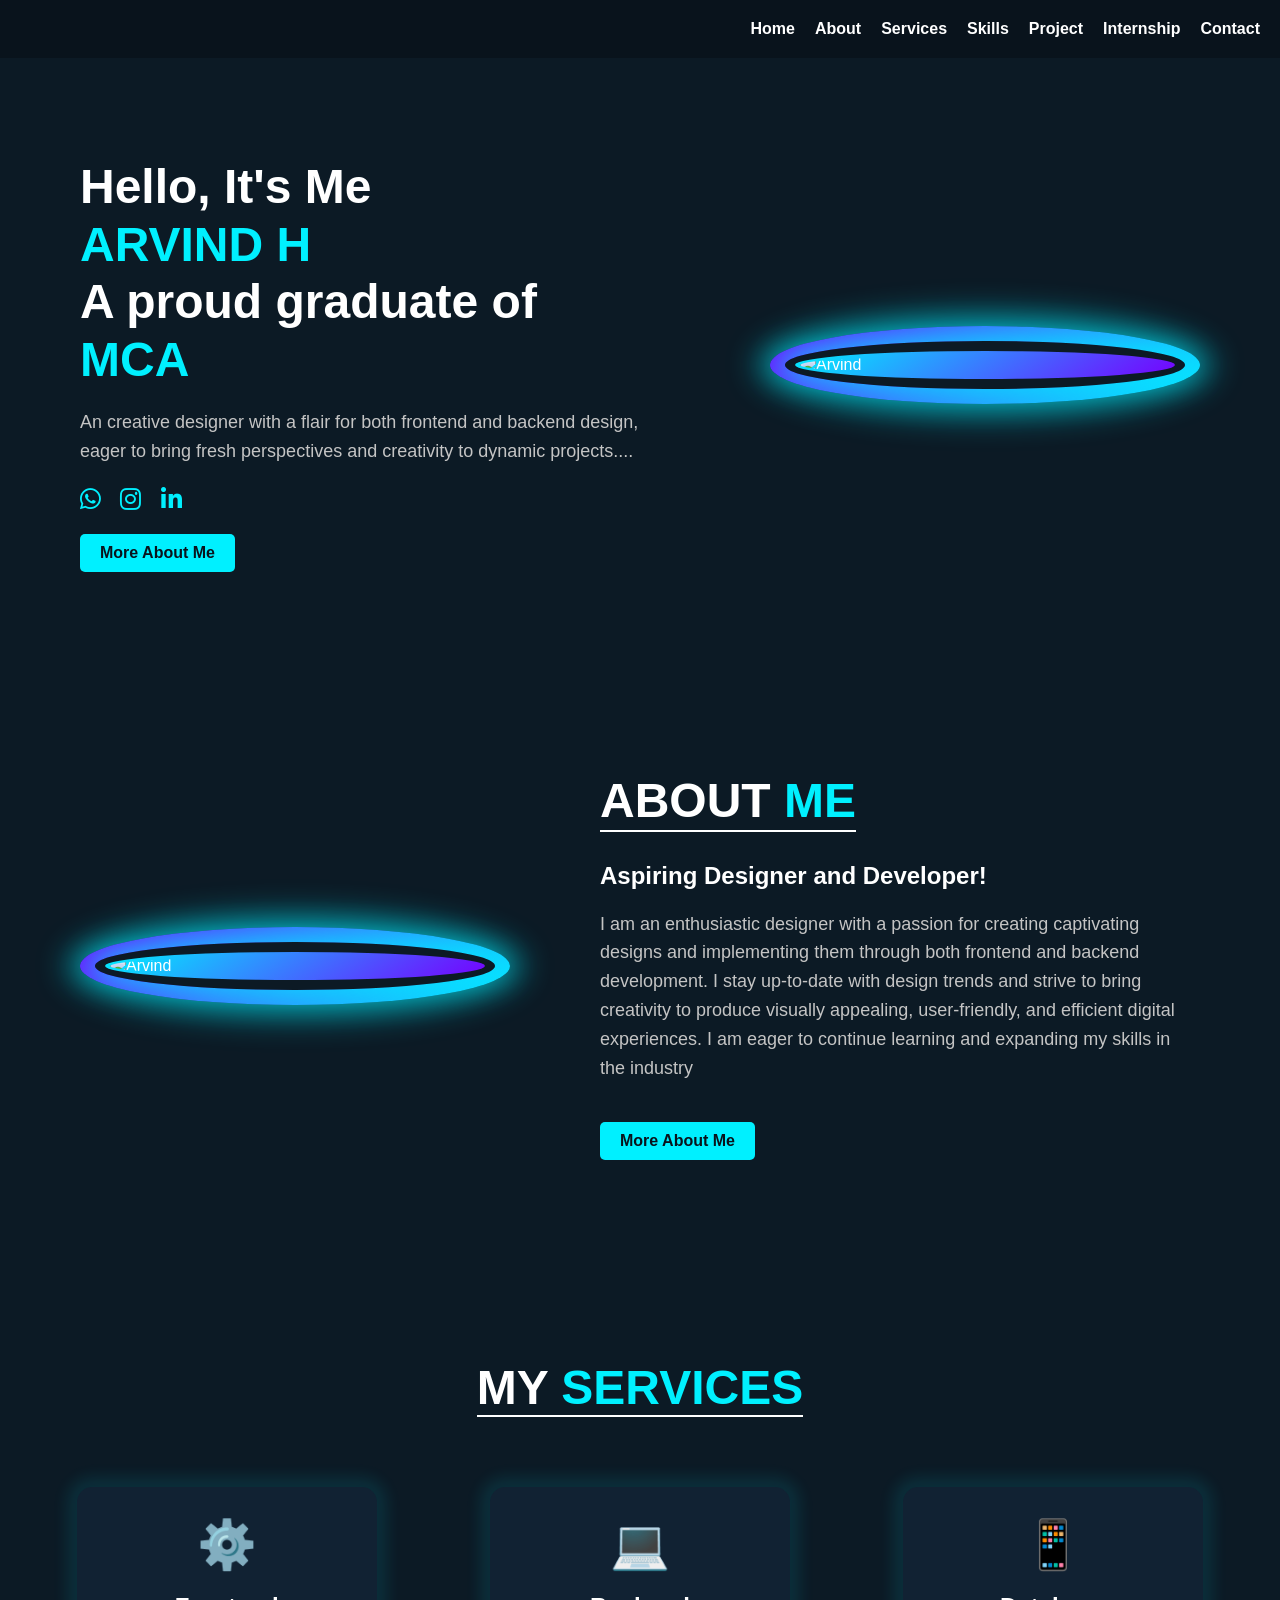
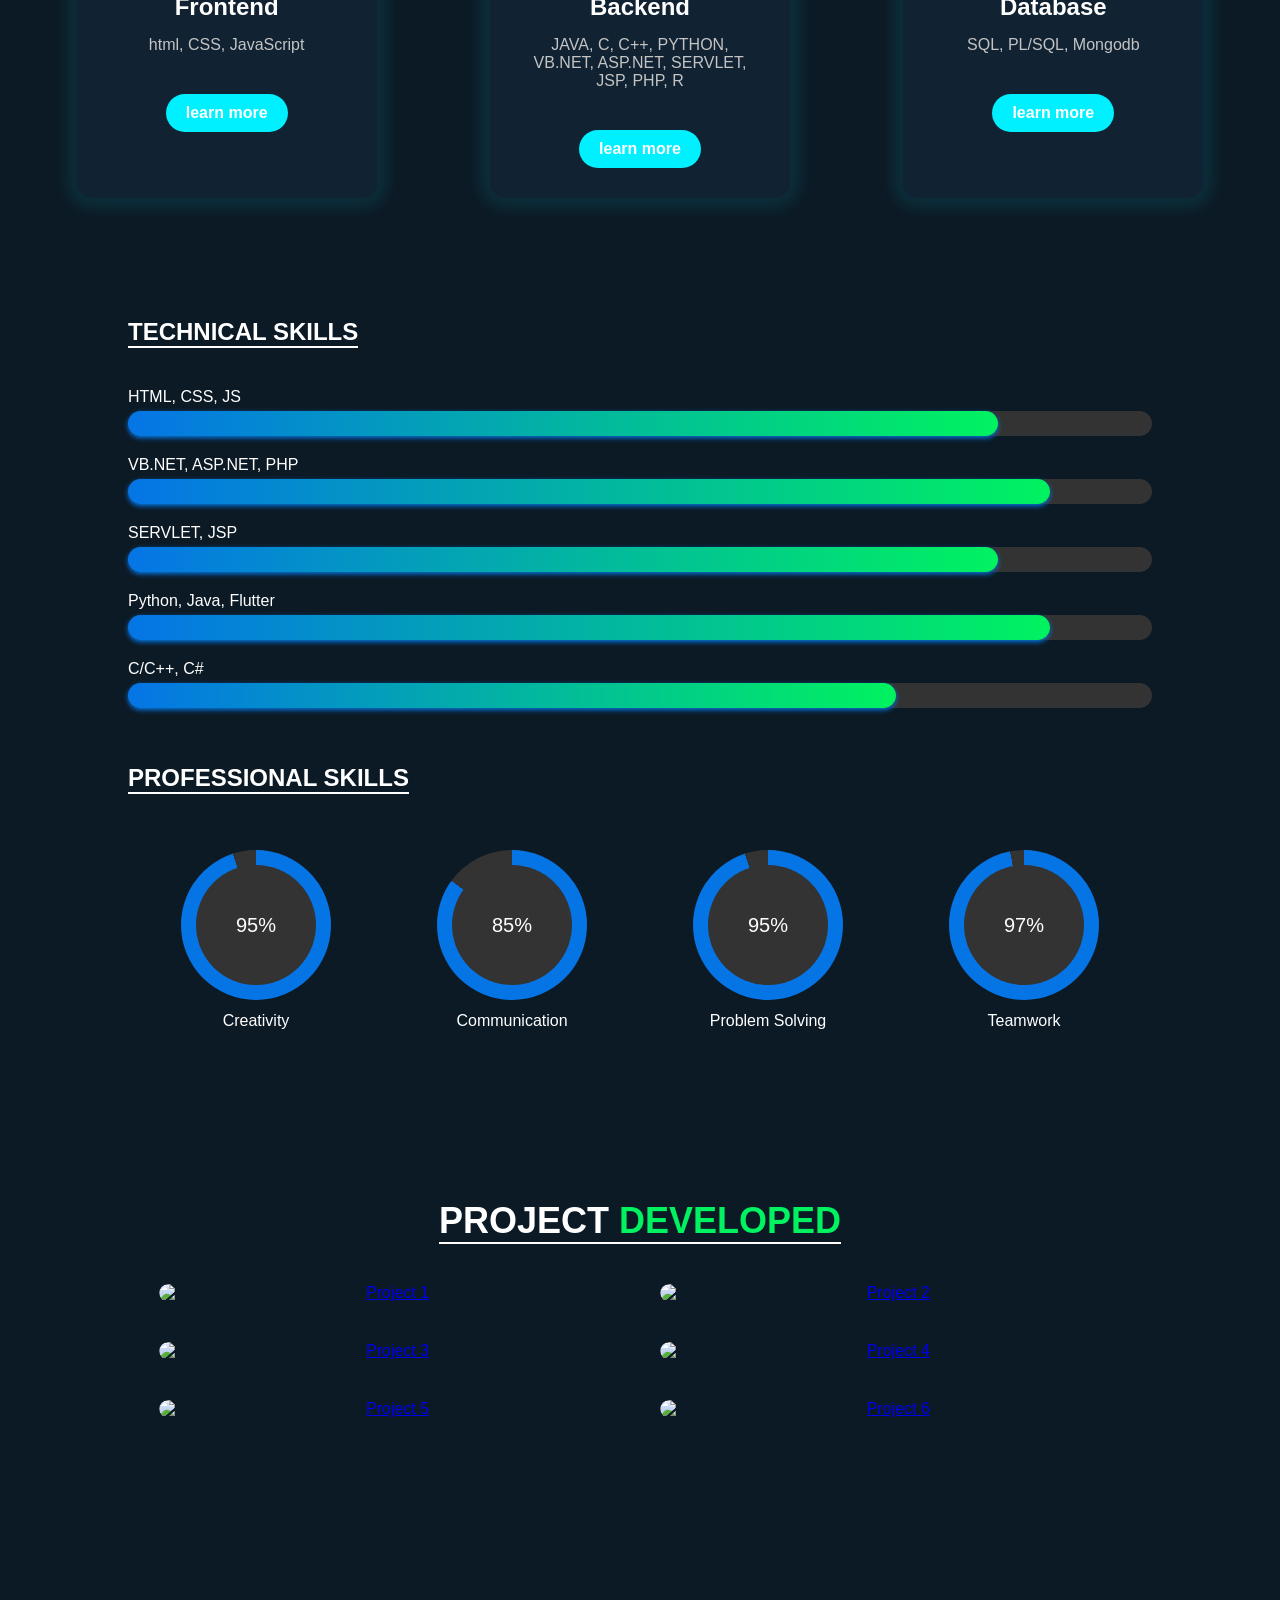
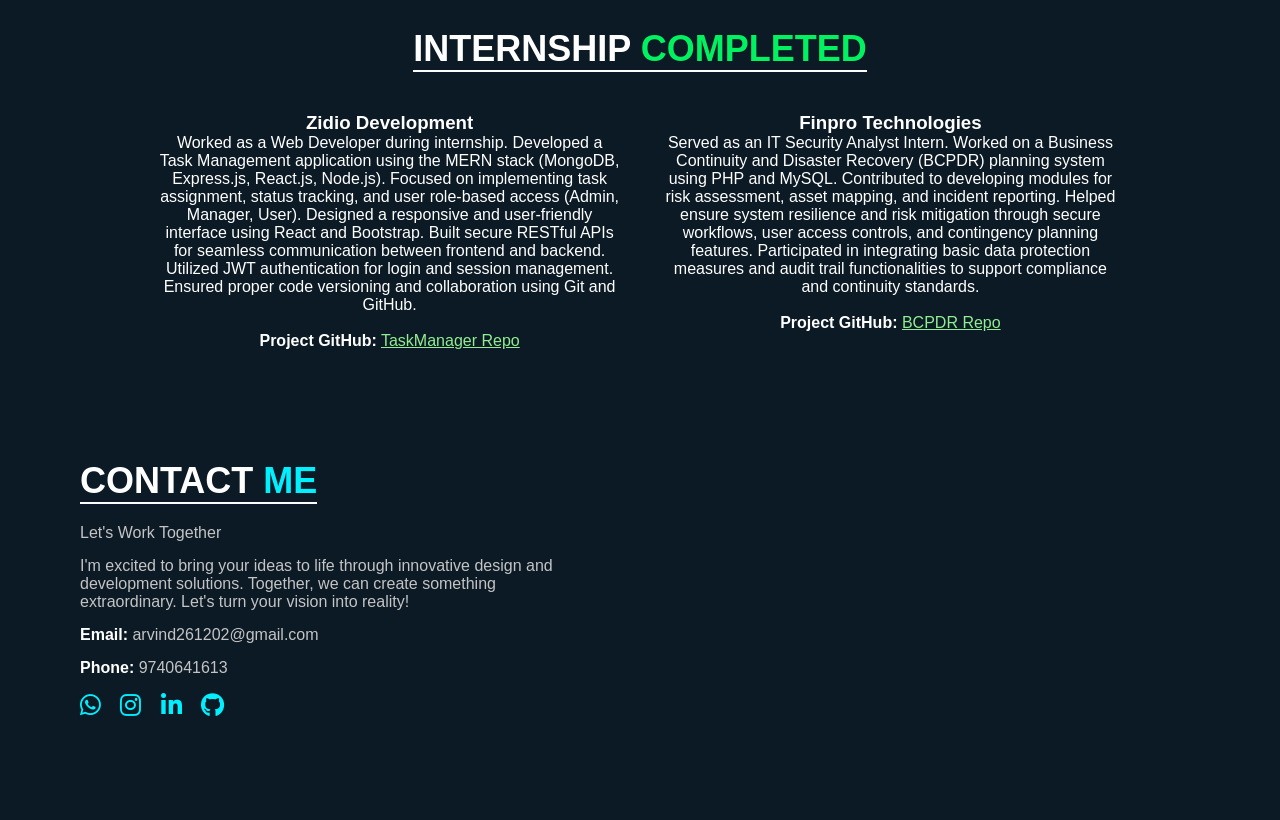
==== commit 63e1732f: "Update MCA" ====
--- a/Neon Portfolio/index.html
+++ b/Neon Portfolio/index.html
@@ -24,7 +24,7 @@
 
     <section class="intro" id="1">
         <div class="intro-text">
-            <h1>Hello, It's Me<br><span>ARVIND H</span><br>Currently pursing my<br><span class="typing-animation">MCA</span></h1>
+            <h1>Hello, It's Me<br><span>ARVIND H</span><br>A proud graduate of<br><span class="typing-animation">MCA</span></h1>
             <p>An creative designer with a flair for both frontend and backend design, eager to bring fresh perspectives and creativity to dynamic projects....</p>
             <div class="social-links">
                 <a href="https://wa.me/919740641613"><i class="fab fa-whatsapp"></i></a>
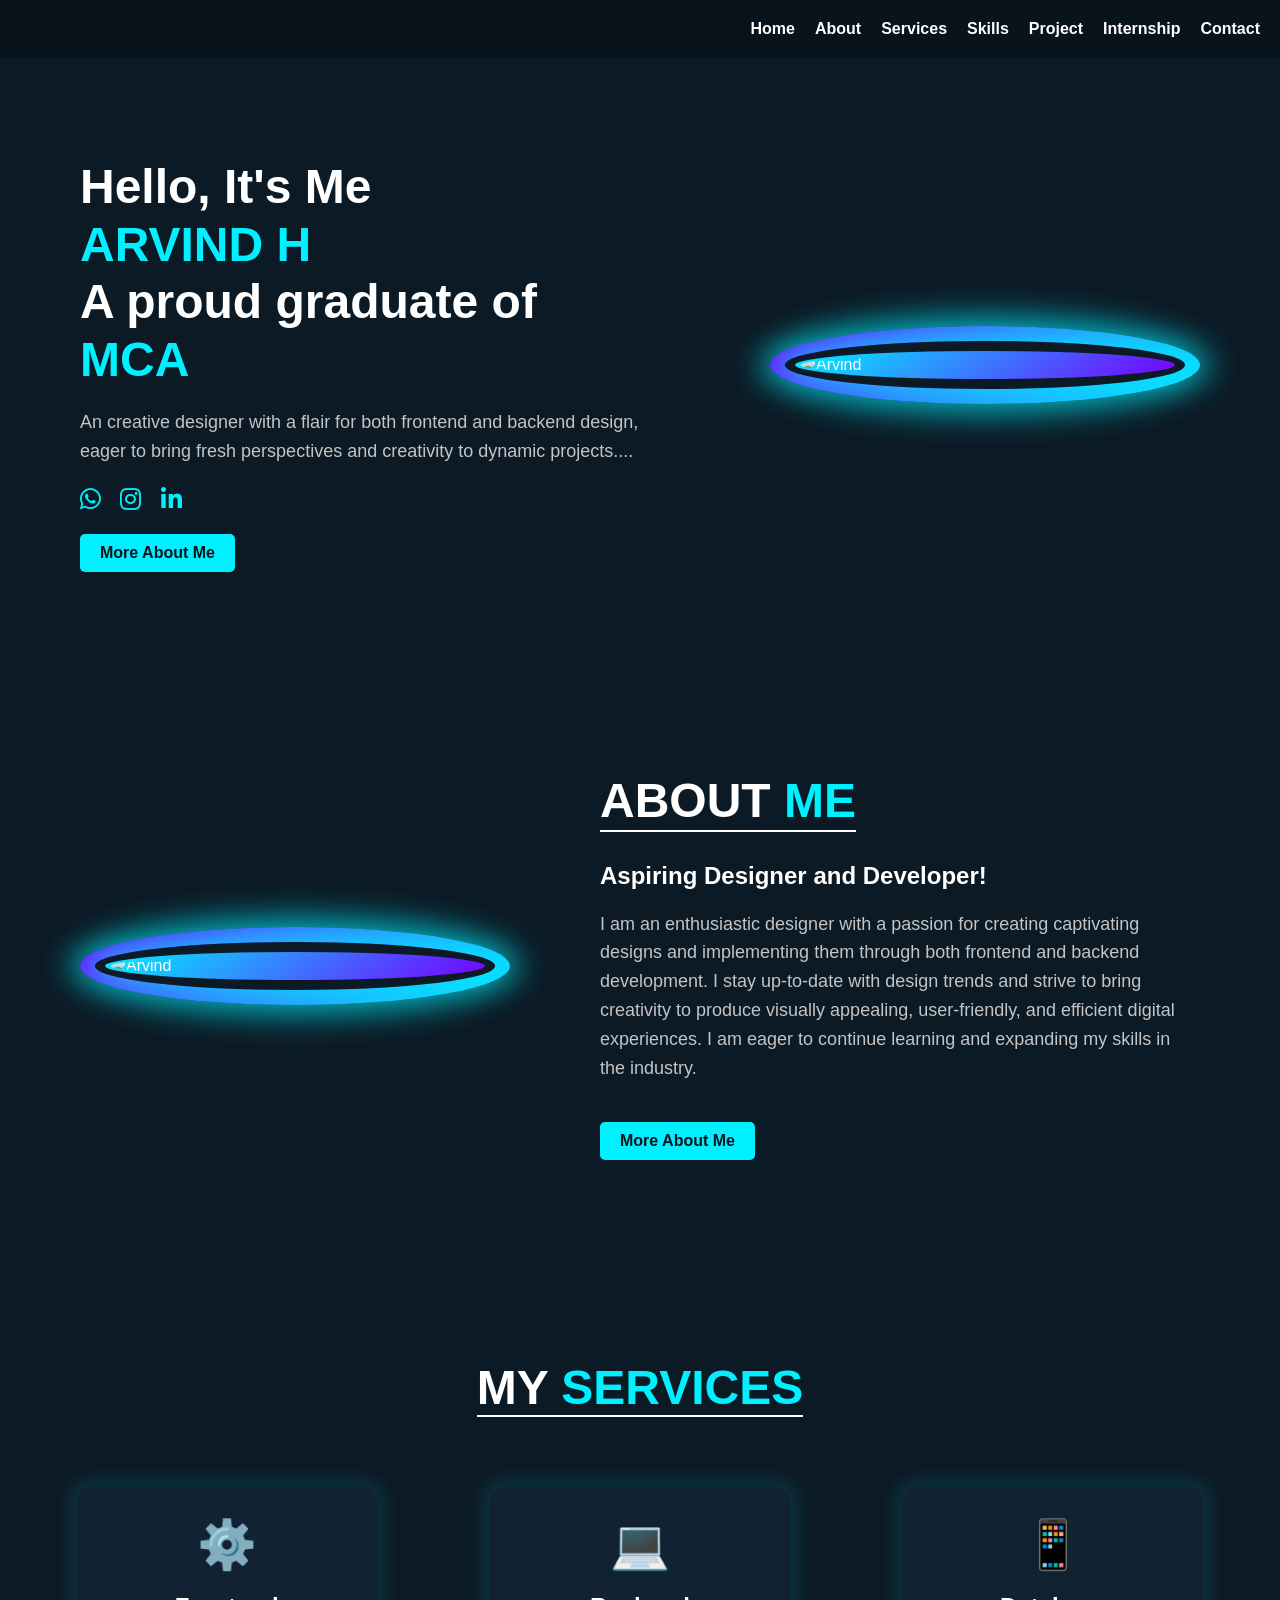
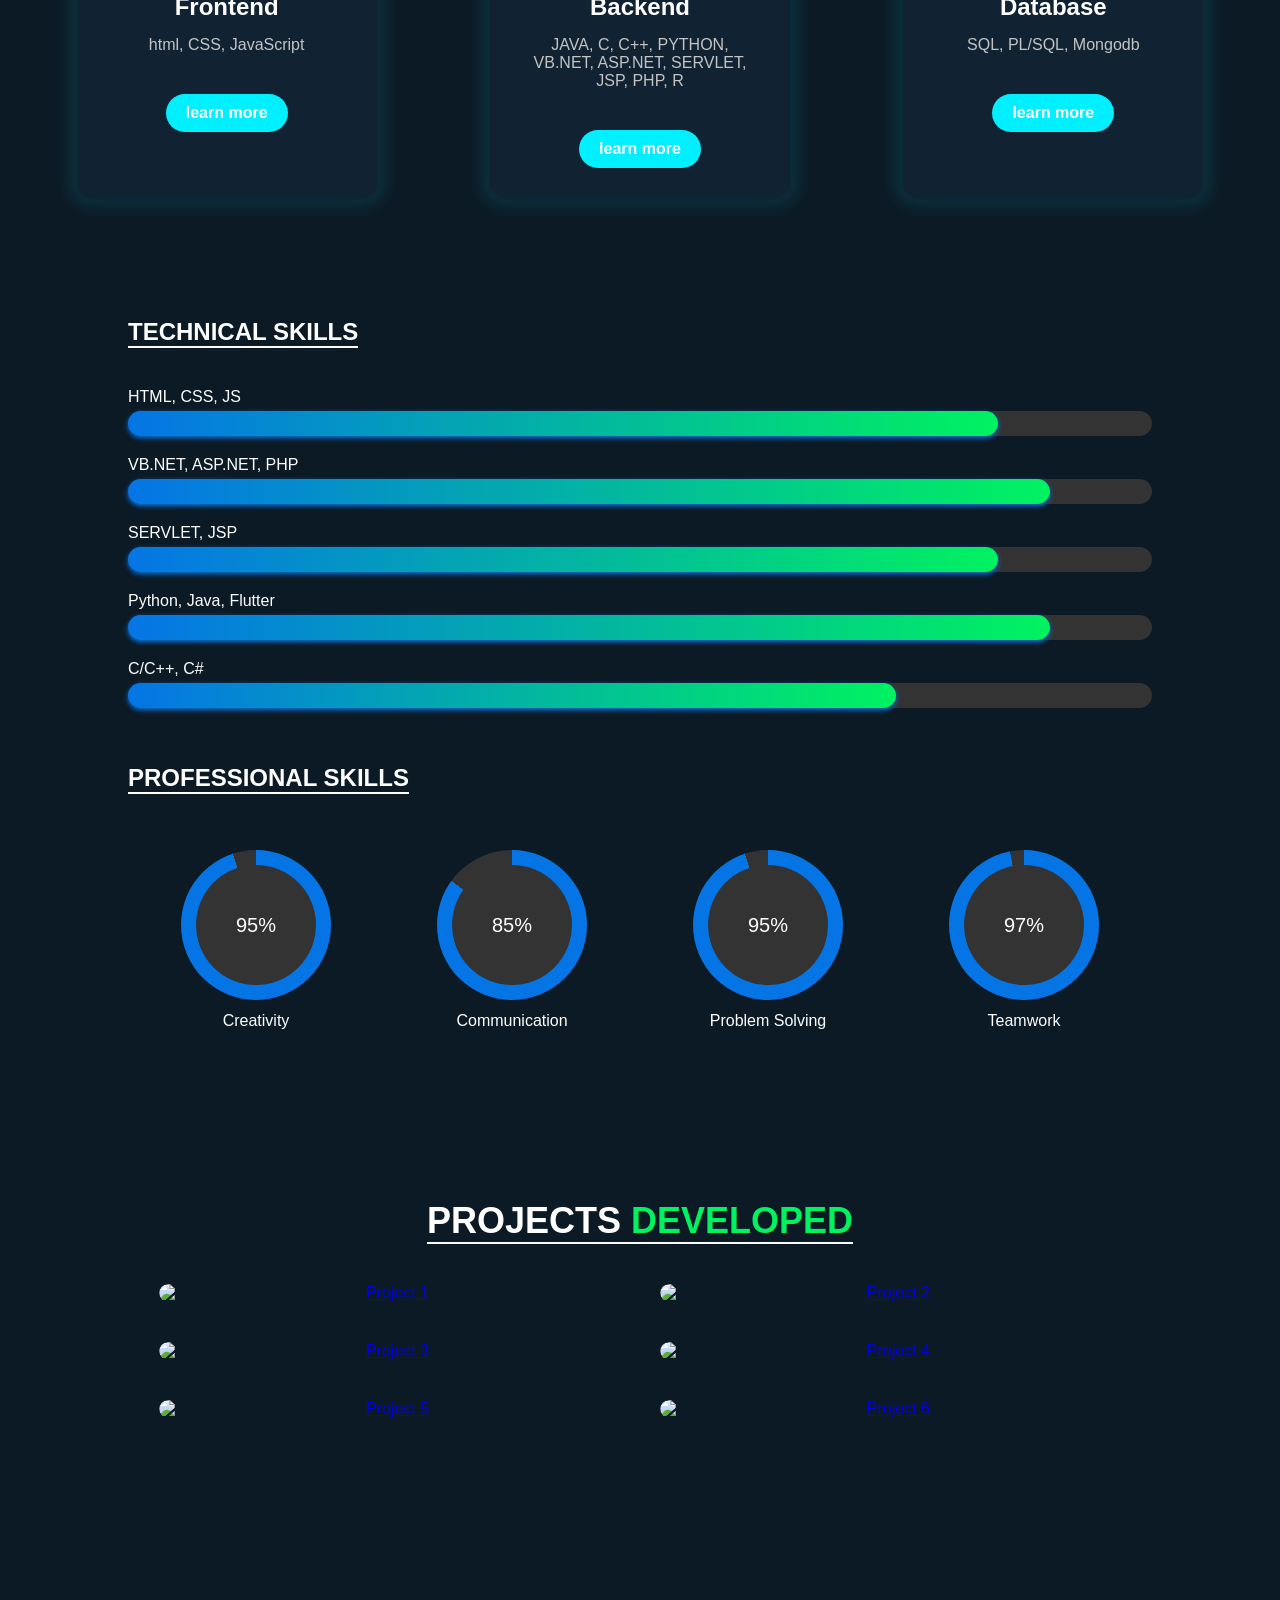
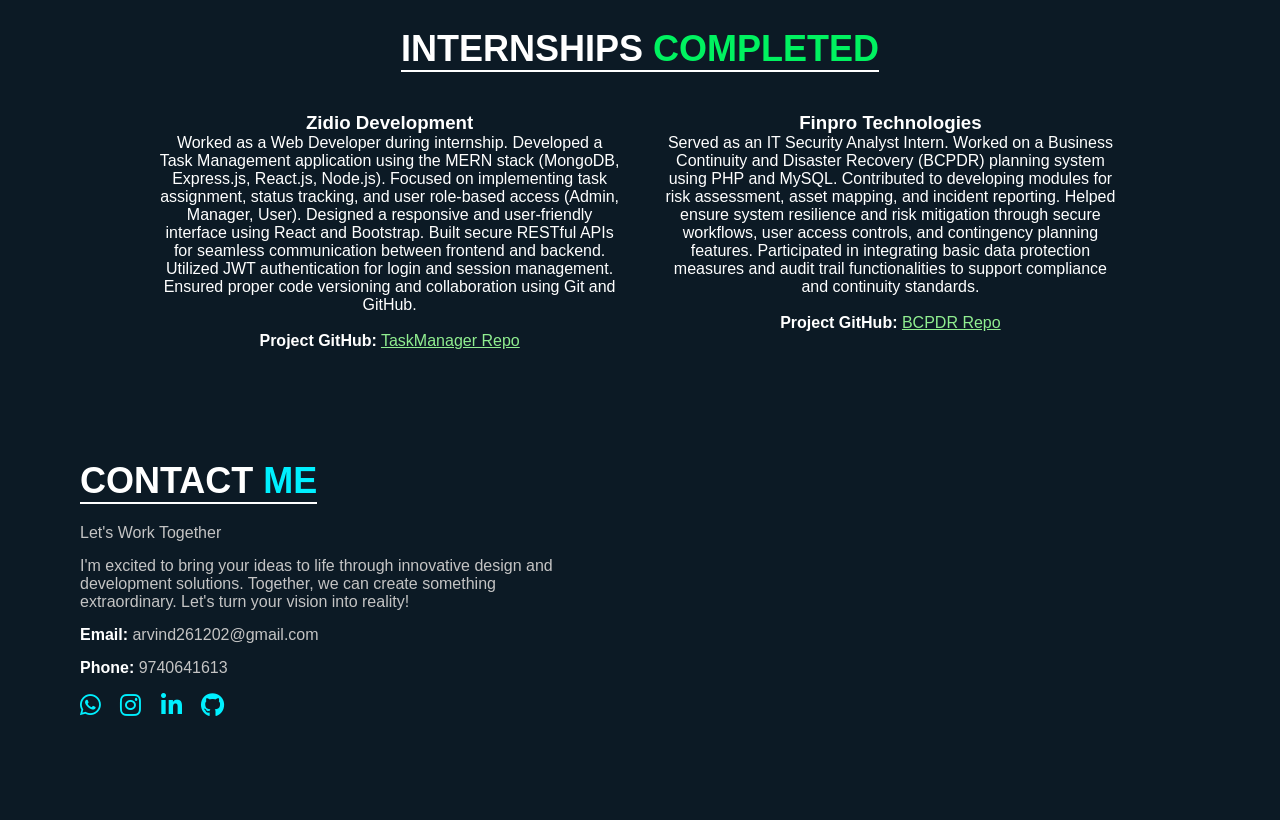
==== commit 9ac1cfb4: "Update Grammar" ====
--- a/Neon Portfolio/index.html
+++ b/Neon Portfolio/index.html
@@ -46,7 +46,7 @@
             <h2>About <span>Me</span></h2>
             <h3>Aspiring Designer and Developer!</h3>
             <p>
-                I am an enthusiastic designer with a passion for creating captivating designs and implementing them through both frontend and backend development. I stay up-to-date with design trends and strive to bring creativity to produce visually appealing, user-friendly, and efficient digital experiences. I am eager to continue learning and expanding my skills in the industry
+                I am an enthusiastic designer with a passion for creating captivating designs and implementing them through both frontend and backend development. I stay up-to-date with design trends and strive to bring creativity to produce visually appealing, user-friendly, and efficient digital experiences. I am eager to continue learning and expanding my skills in the industry.
             </p>
             <a href="#" class="btn" id="actionButton">More About Me</a>
         </div>
@@ -131,7 +131,7 @@
     </div>
 
     <div class="projects-section" id="p">
-        <h2>PROJECT <span>DEVELOPED</span></h2>
+        <h2>PROJECTS <span>DEVELOPED</span></h2>
         <div class="projects-container">
             <div class="project-card">
                 <a href="https://drive.google.com/drive/folders/1bfwuuvdYglUStxRxdQdE3dQtHhbLhgw2?usp=drive_link" target="_blank">
@@ -167,7 +167,7 @@
     </div>
 
    <div class="projects-section" id="internship">
-    <h2>INTERNSHIP <span>COMPLETED</span></h2>
+    <h2>INTERNSHIPS <span>COMPLETED</span></h2>
     <div class="projects-container">
         <div class="project-card">
             <h3>Zidio Development</h3>
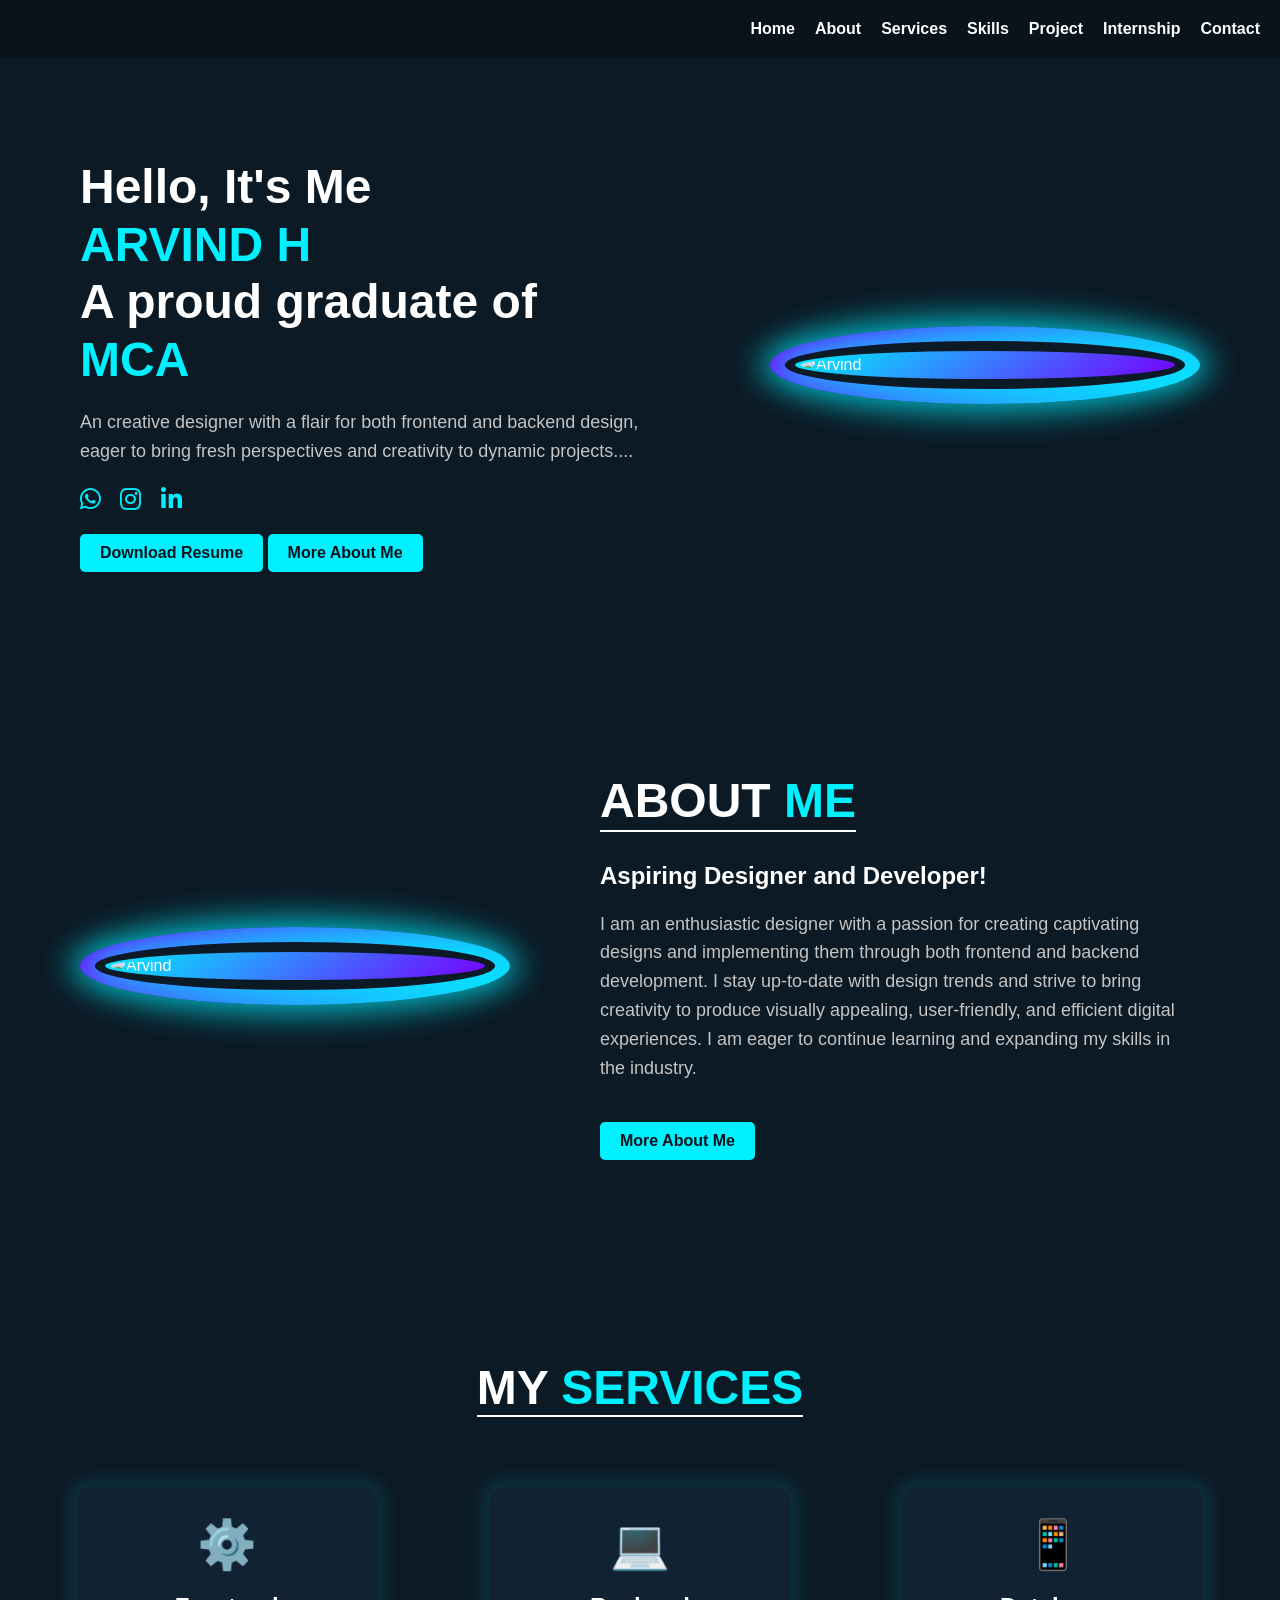
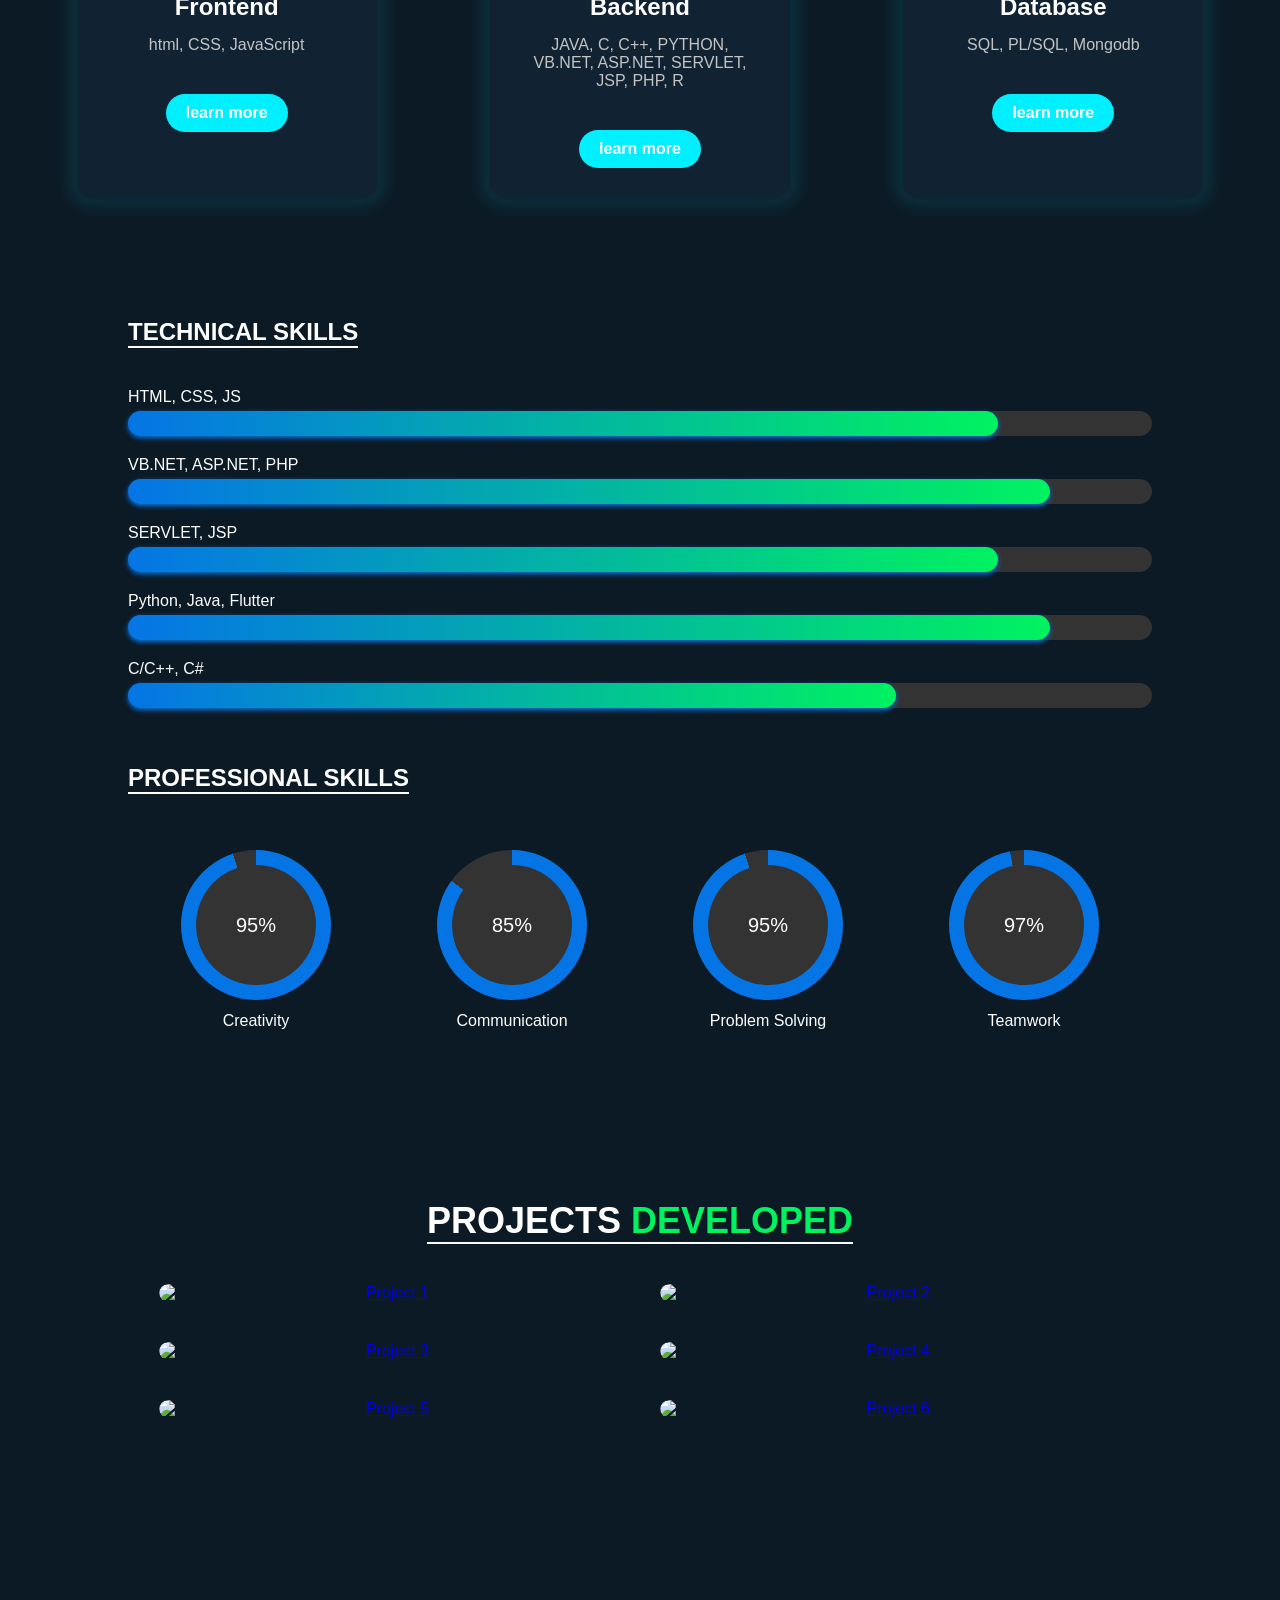
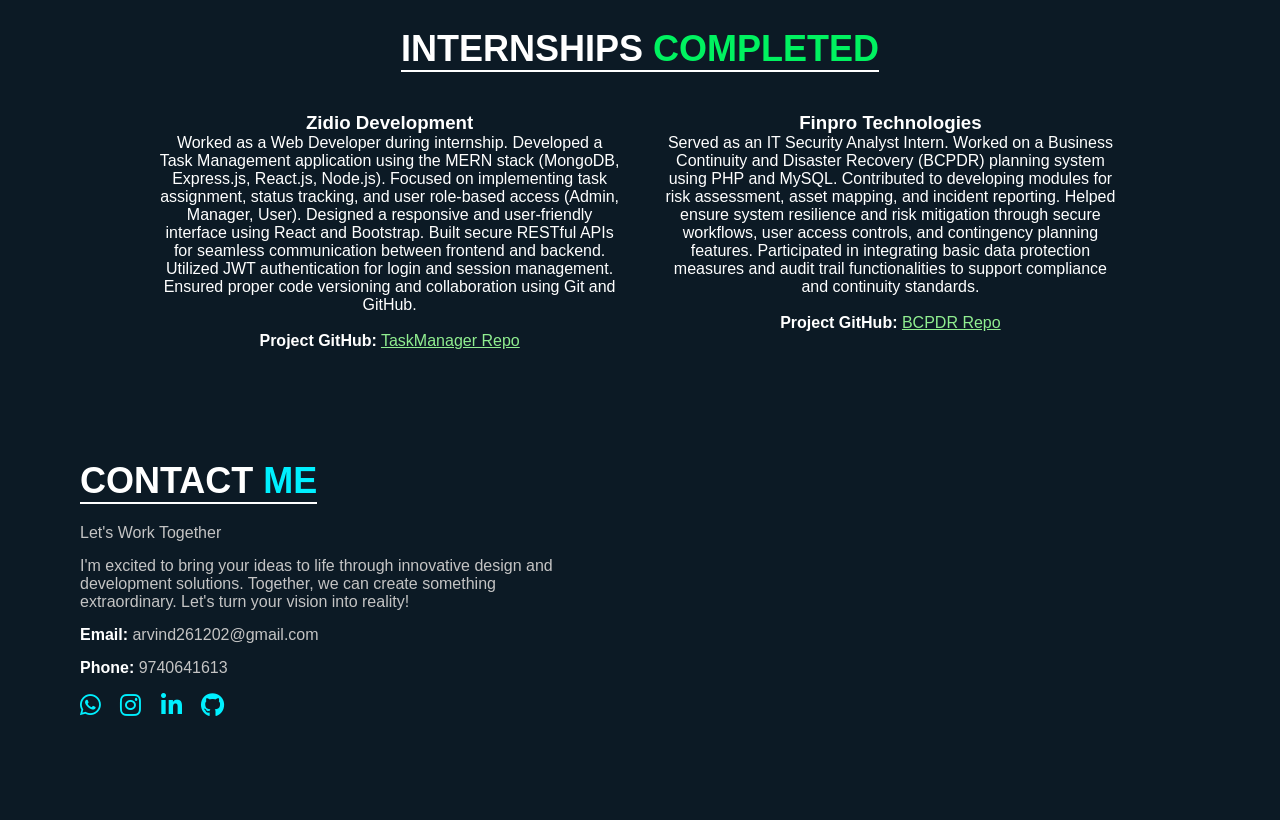
==== commit aac7f0c6: "Added Resume" ====
--- a/Neon Portfolio/index.html
+++ b/Neon Portfolio/index.html
@@ -31,6 +31,7 @@
                 <a href="https://www.instagram.com/p/CrRPmEQSIMWn3LwCwvvOv8_9trPXLYjxZOBSSM0/?igsh=NTc4MTIwNjQ2YQ=="><i class="fab fa-instagram"></i></a>
                 <a href="https://www.linkedin.com/in/arvind-h-413308211"><i class="fab fa-linkedin-in"></i></a>
             </div>
+            <a href="https://github.com/arvindh2612/portfolio/raw/main/ARVIND_H_MCA_RESUME.pdf" class="btn" download>Download Resume</a>
             <a href="#" class="btn" id="actionButton">More About Me</a>
         </div>
         <div class="intro-image">
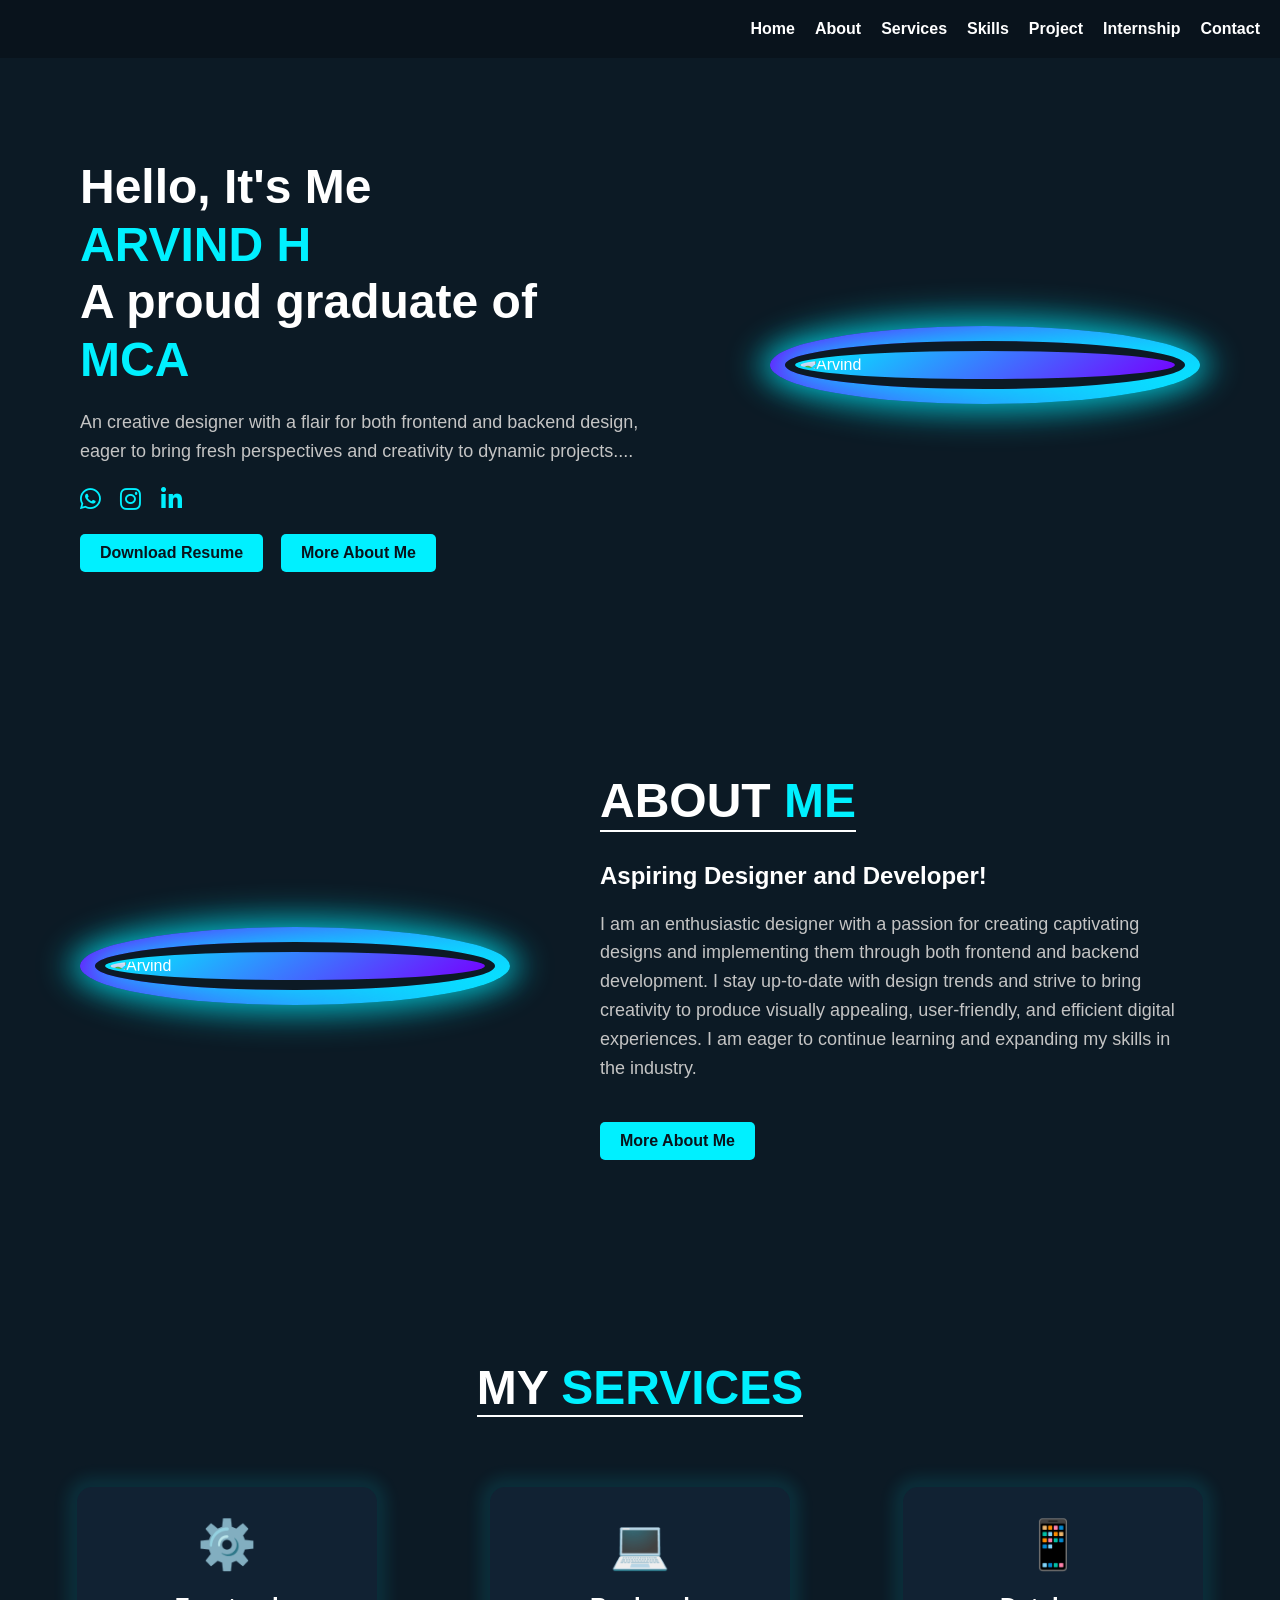
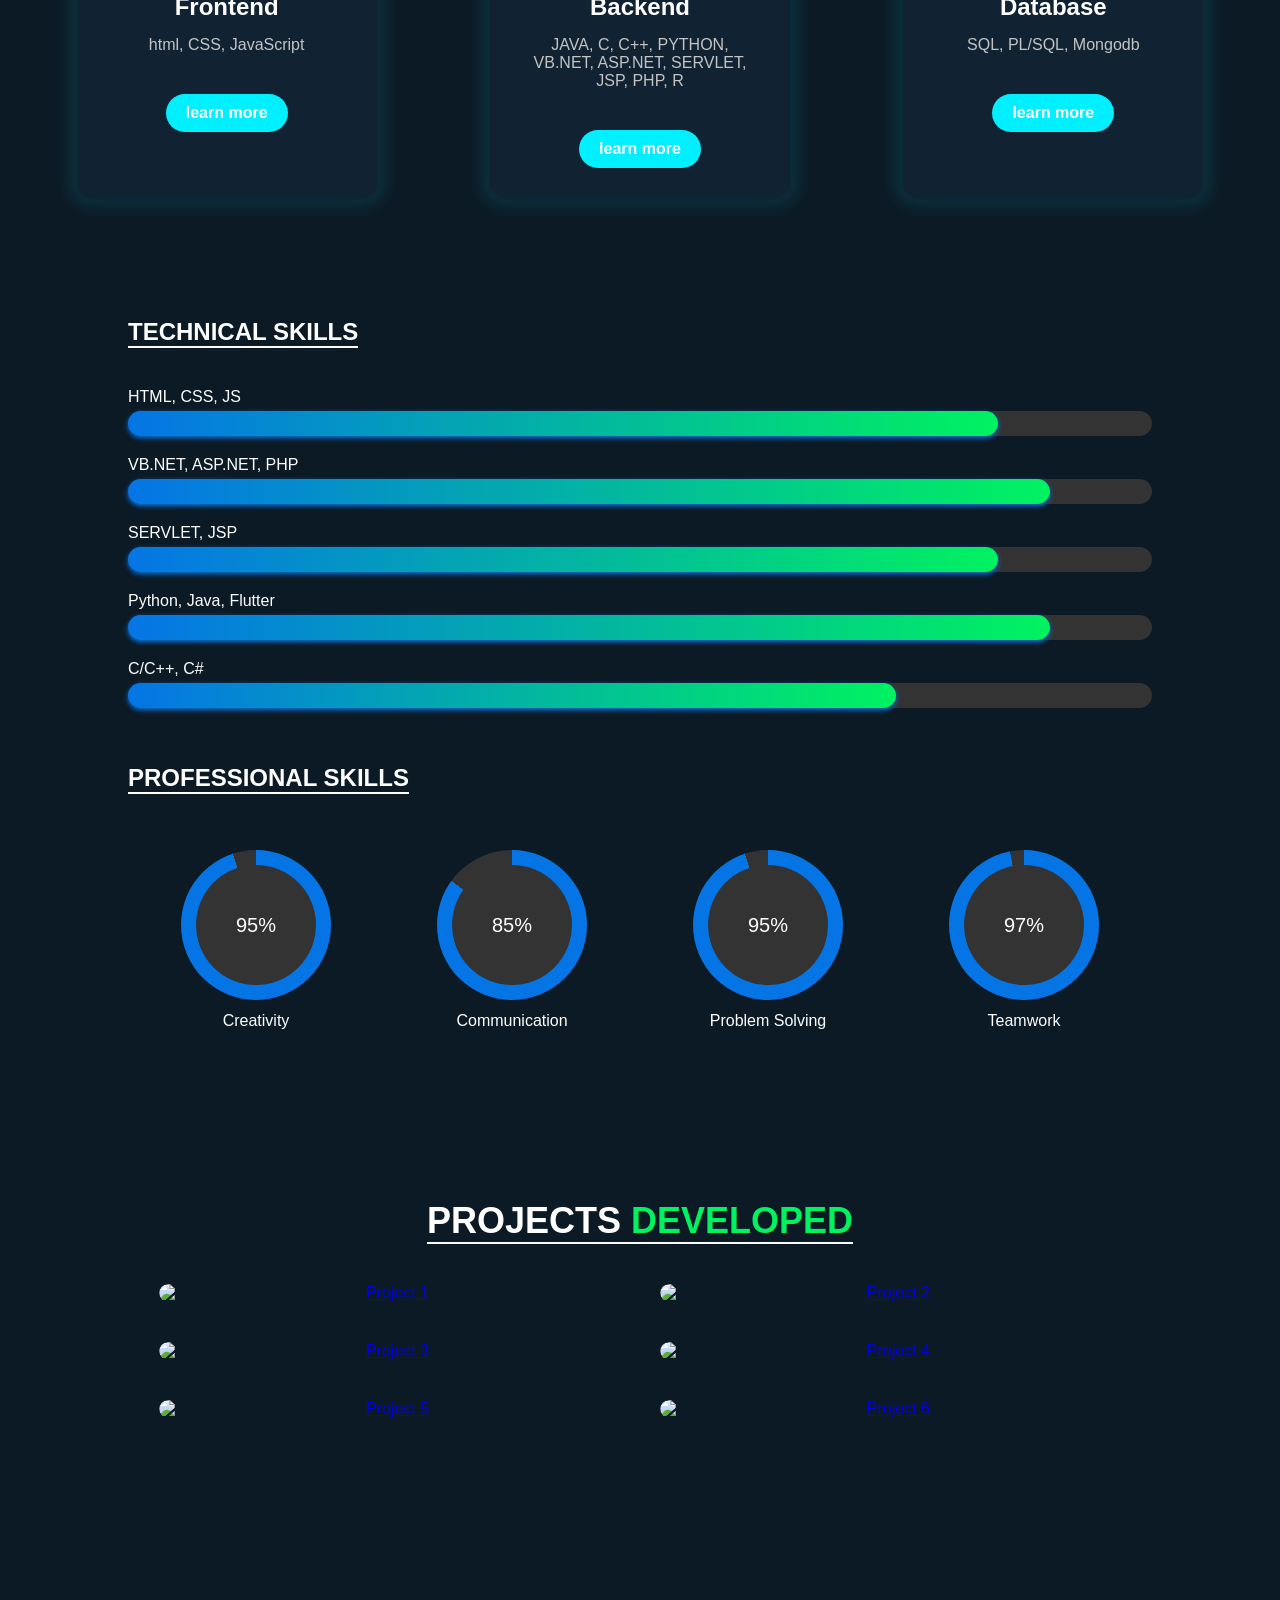
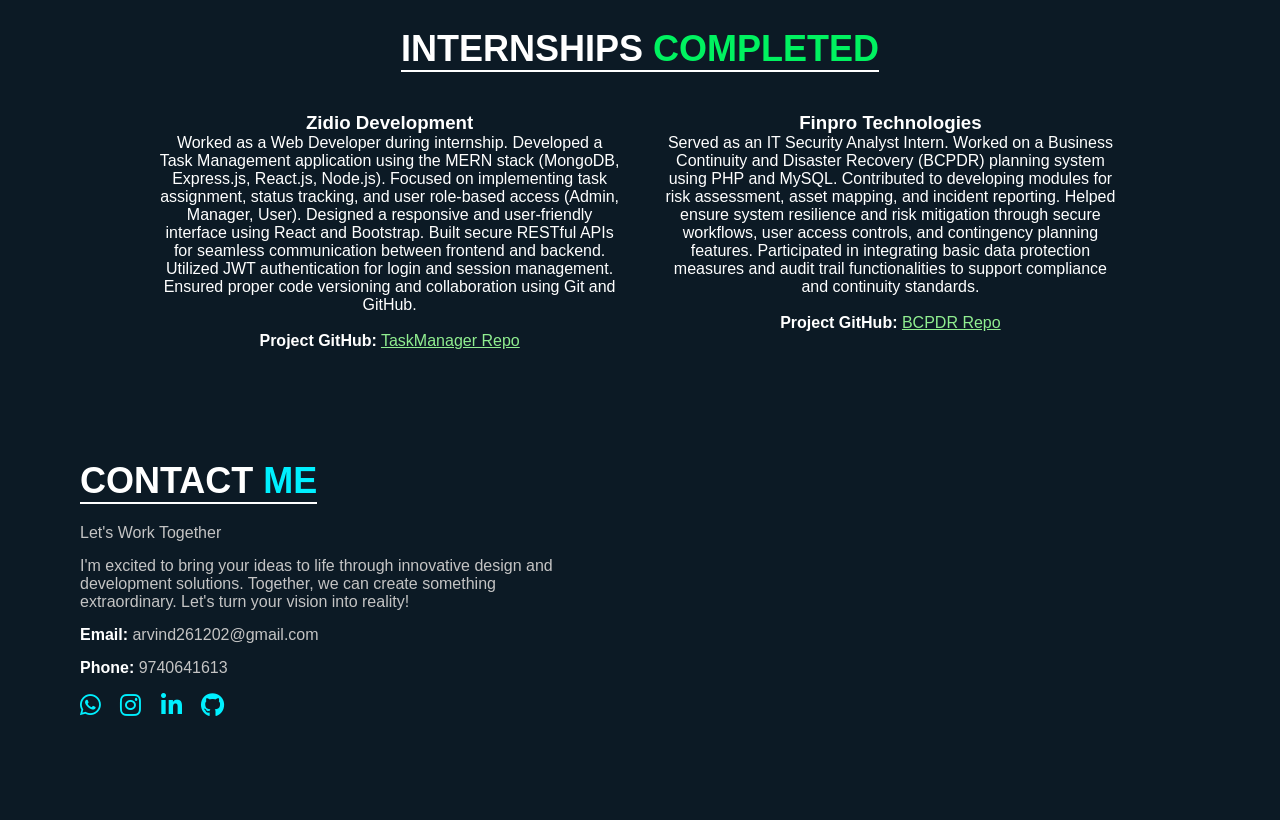
==== commit 2403f12f: "Update index.html" ====
--- a/Neon Portfolio/index.html
+++ b/Neon Portfolio/index.html
@@ -31,7 +31,7 @@
                 <a href="https://www.instagram.com/p/CrRPmEQSIMWn3LwCwvvOv8_9trPXLYjxZOBSSM0/?igsh=NTc4MTIwNjQ2YQ=="><i class="fab fa-instagram"></i></a>
                 <a href="https://www.linkedin.com/in/arvind-h-413308211"><i class="fab fa-linkedin-in"></i></a>
             </div>
-            <a href="https://github.com/arvindh2612/portfolio/raw/main/ARVIND_H_MCA_RESUME.pdf" class="btn" download>Download Resume</a>
+            <a href="https://github.com/arvindh2612/portfolio/raw/main/ARVIND_H_MCA_RESUME.pdf" class="btn" download>Download Resume</a>&nbsp&nbsp&nbsp
             <a href="#" class="btn" id="actionButton">More About Me</a>
         </div>
         <div class="intro-image">
